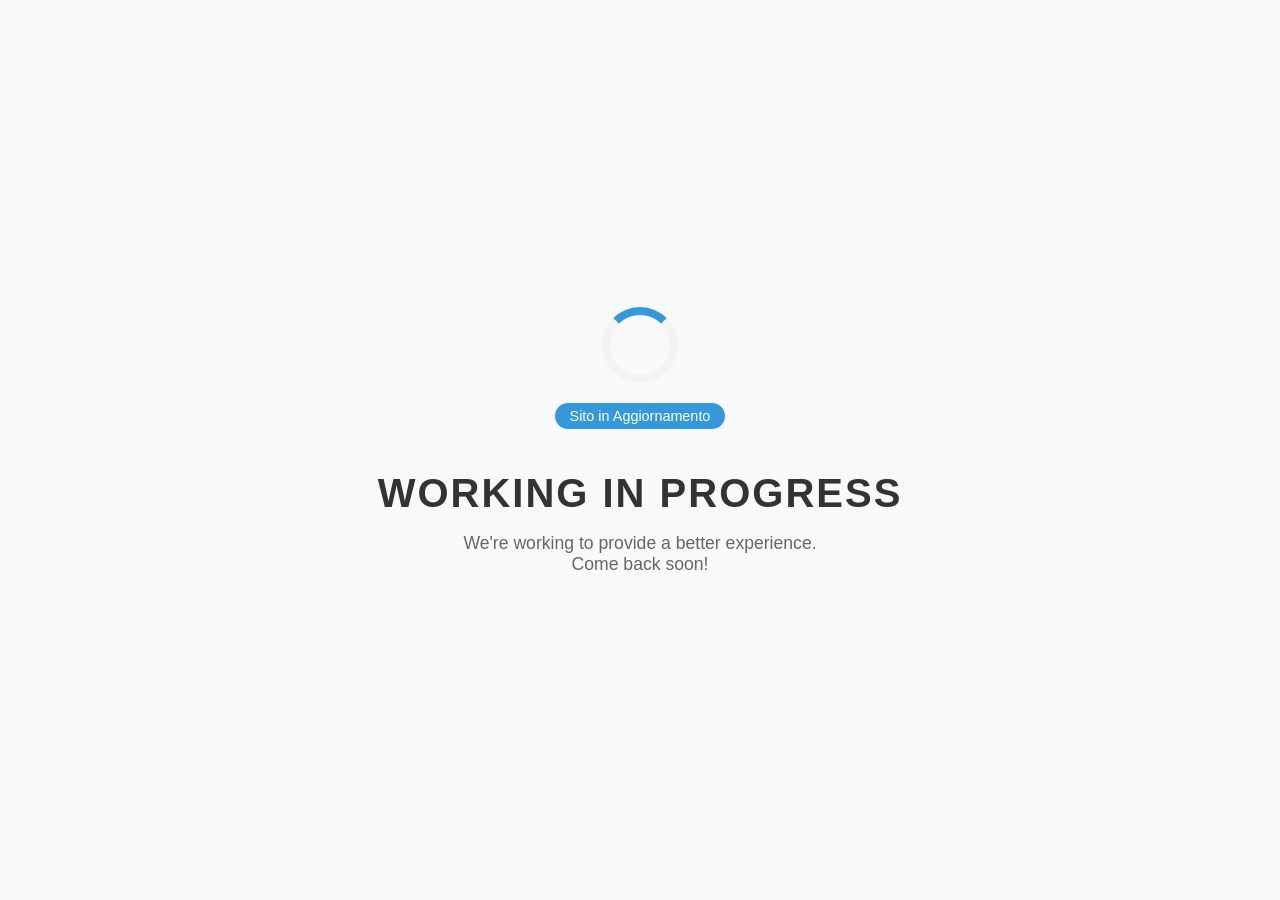
==== index.html @ 7c3aebf1 "index" ====
<!DOCTYPE html>
<html lang="en">

<head>
    <meta charset="UTF-8">
    <meta name="viewport" content="width=device-width, initial-scale=1.0">
    <title>AG CodeDev</title>
    <style>
    body {
        margin: 0;
        height: 100vh;
        display: flex;
        align-items: center;
        justify-content: center;
        background-color: #f8f9fa;
        font-family: 'Segoe UI', Tahoma, Geneva, Verdana, sans-serif;
        color: #333;
        text-align: center;
    }
    .container {
        padding: 20px;
    }
    .loader {
        border: 8px solid #f3f3f3;
        border-top: 8px solid #3498db;
        border-radius: 50%;
        width: 60px;
        height: 60px;
        animation: spin 2s linear infinite;
        margin: 0 auto 20px;
    }
    @keyframes spin {
        0% { transform: rotate(0deg); }
        100% { transform: rotate(360deg); }
    }
    h1 {
        font-size: 2.5rem;
        margin-bottom: 10px;
        text-transform: uppercase;
        letter-spacing: 2px;
    }
    p {
        font-size: 1.1rem;
        color: #666;
    }
    .badge {
        background: #3498db;
        color: white;
        padding: 5px 15px;
        border-radius: 20px;
        font-size: 0.9rem;
        display: inline-block;
        margin-bottom: 15px;
    }
</style>
</head>
<body>
<div class="container">
    <div class="loader"></div>
    <div class="badge">Sito in Aggiornamento</div>
    <h1>Working in Progress</h1>
    <p>We're working to provide a better experience.
<br>Come back soon!</p>
</div>
</body>
</html>
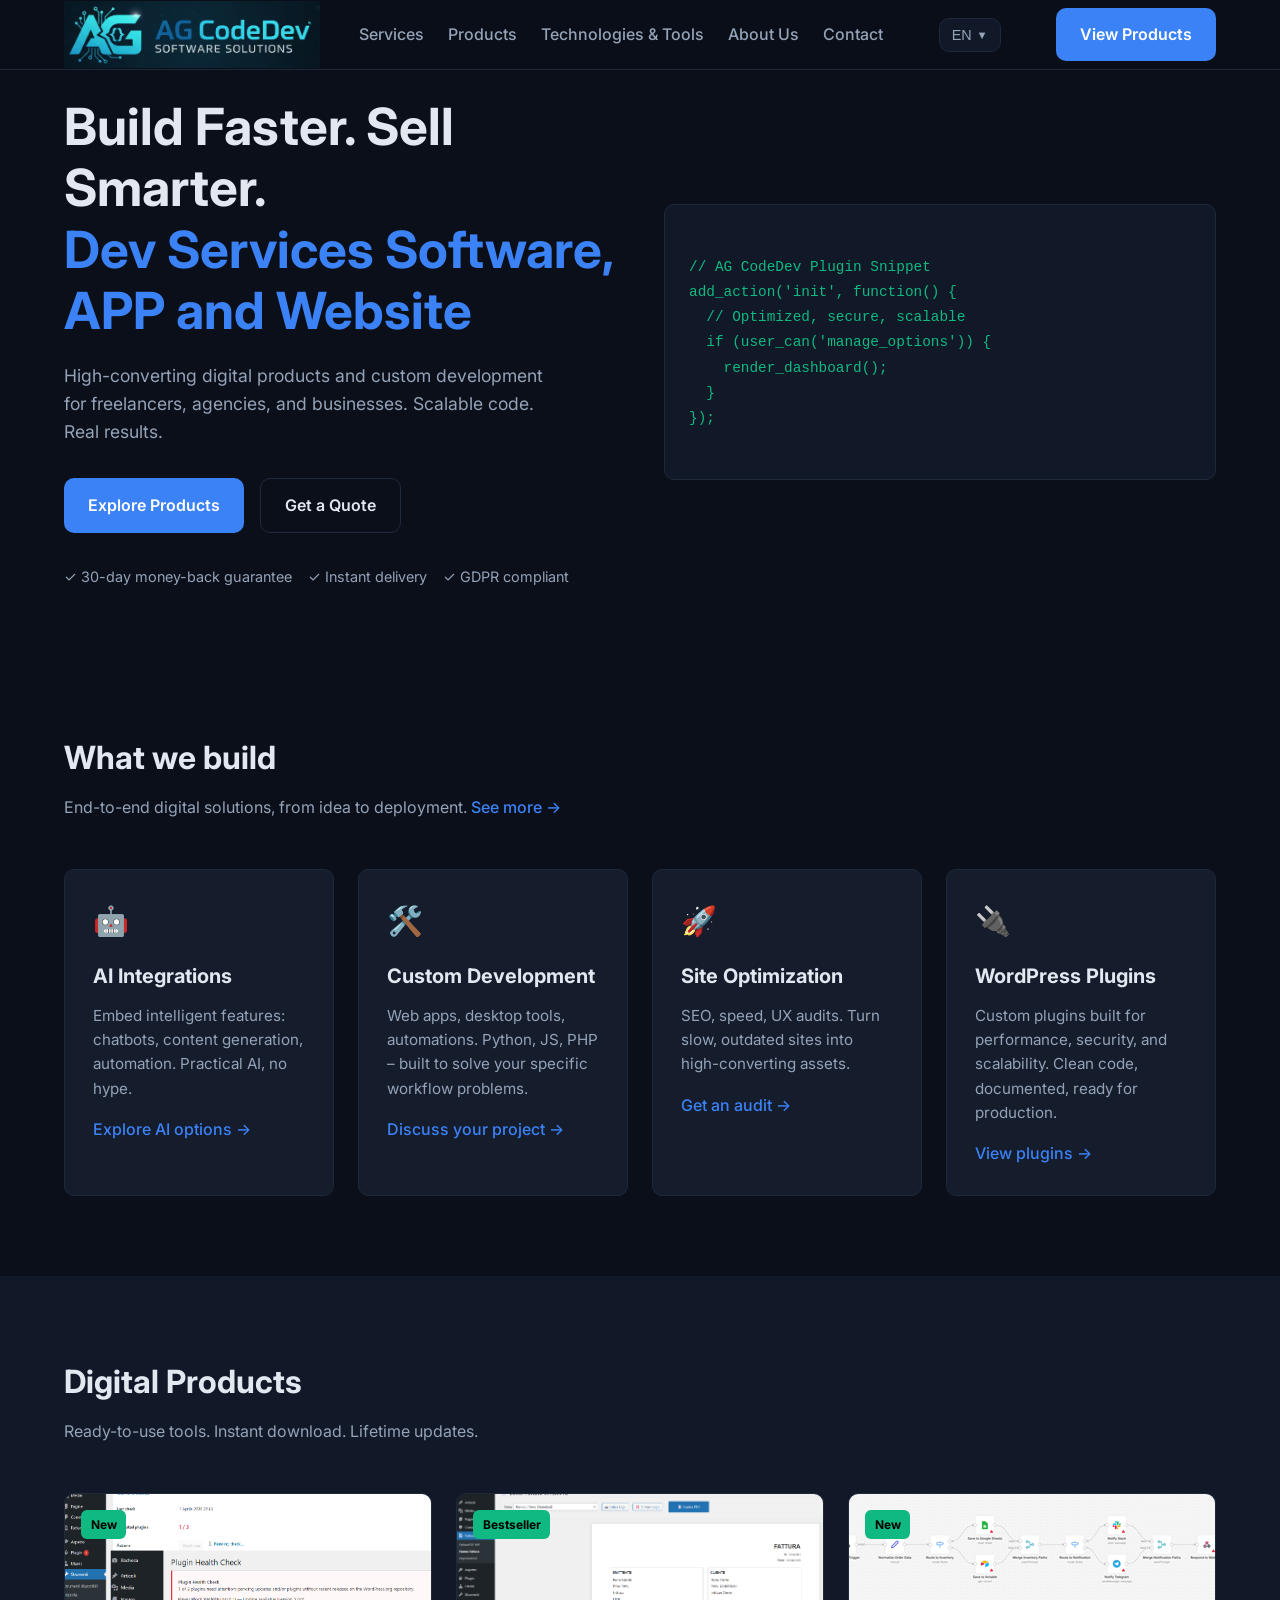
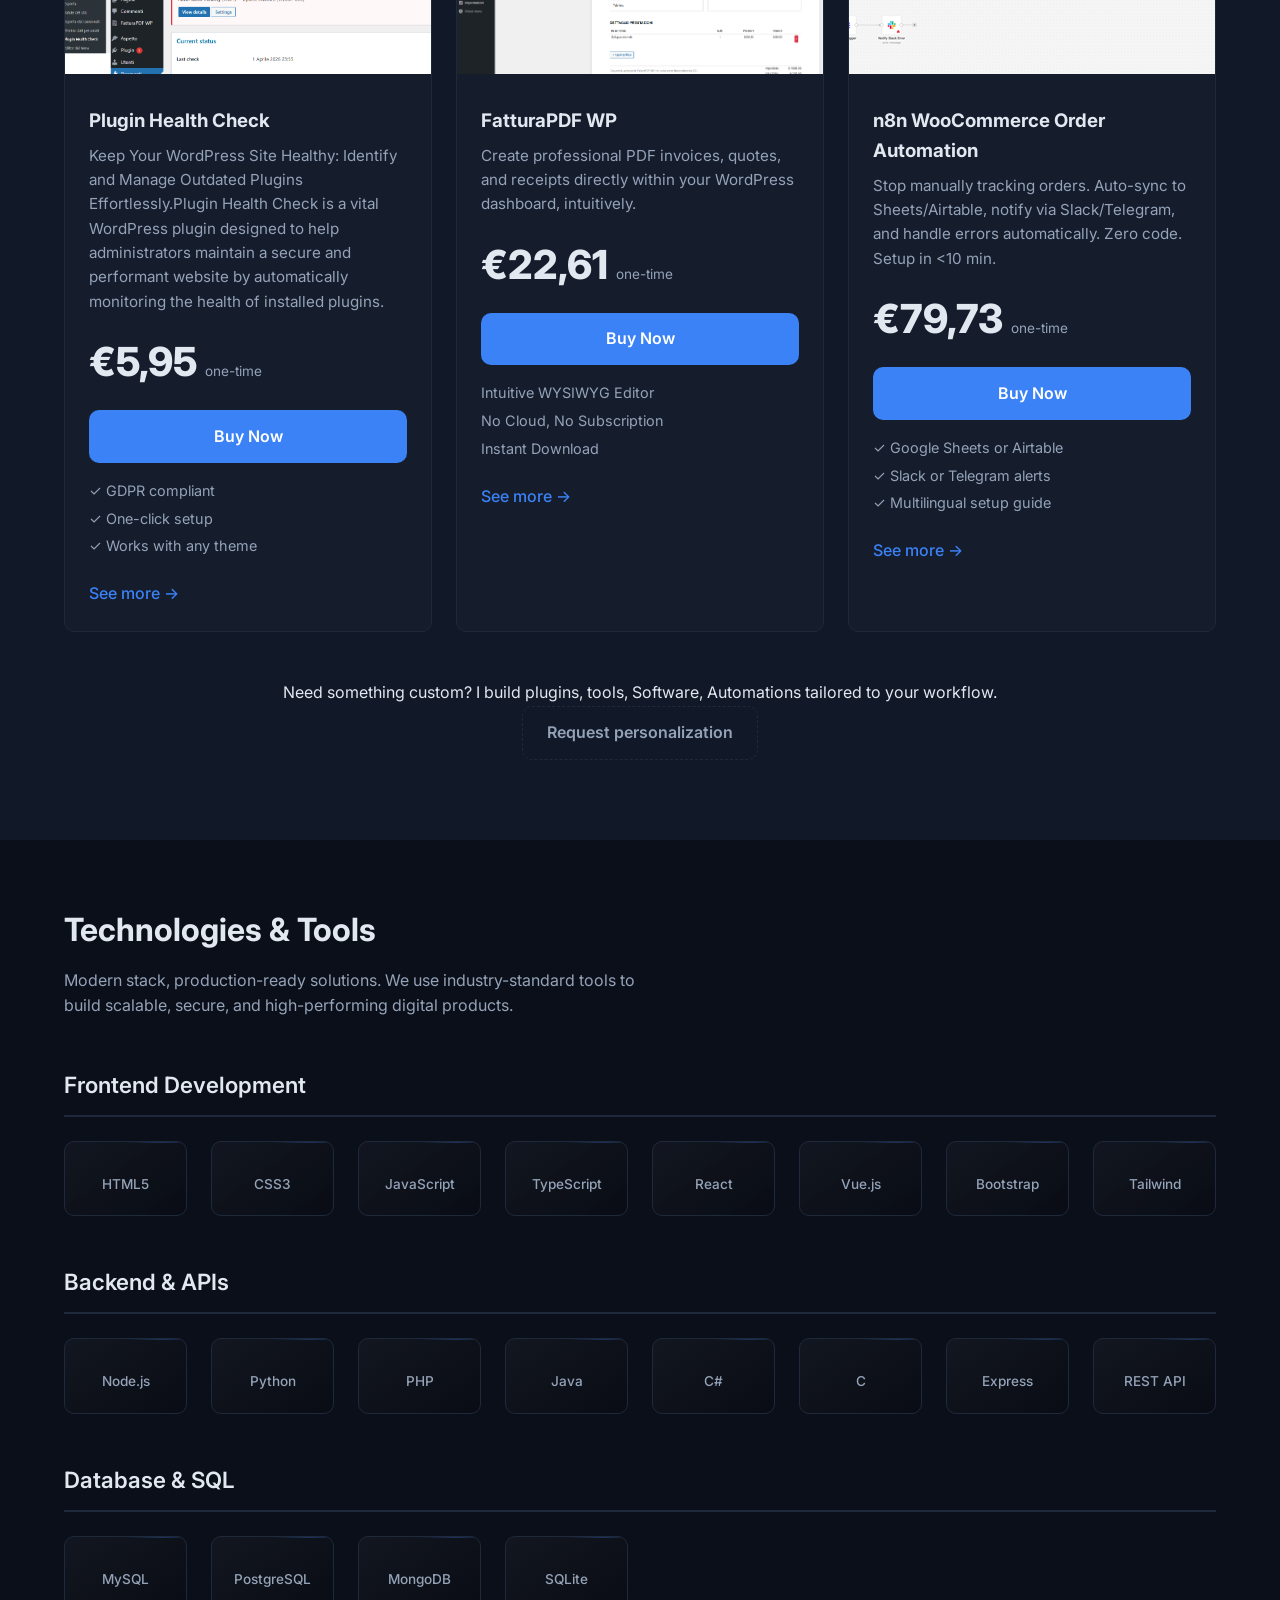
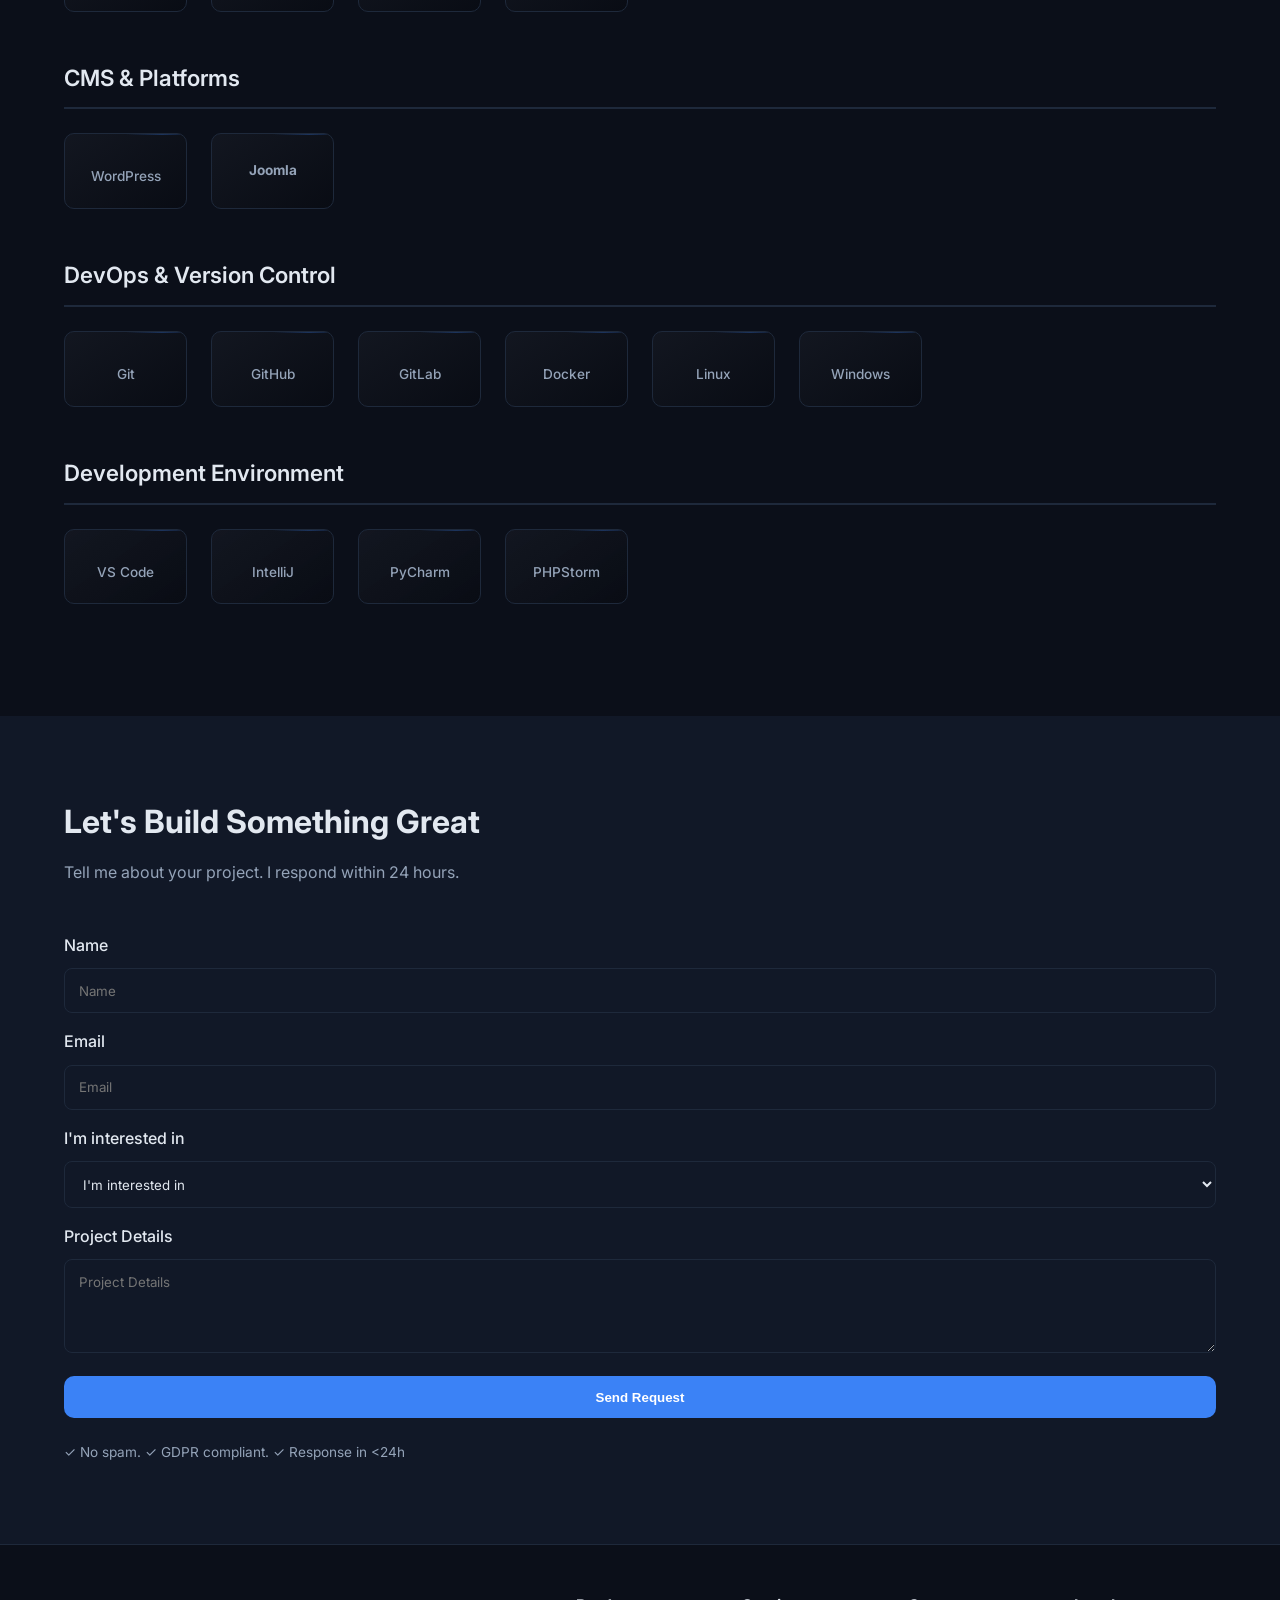
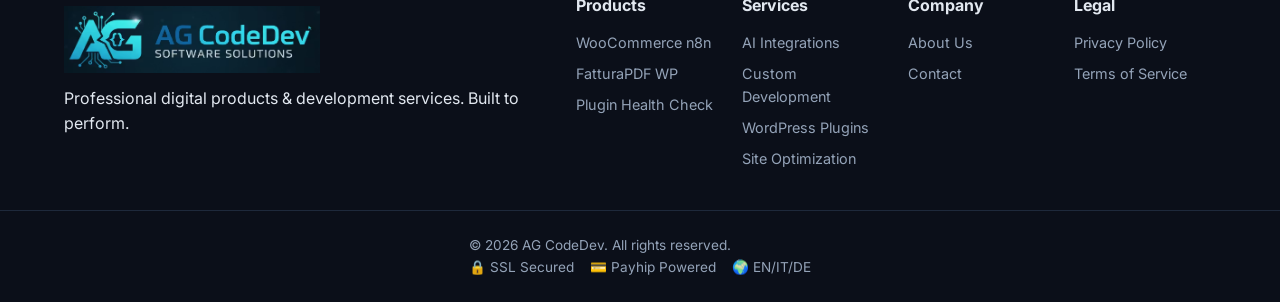
==== commit ffb352a1: "start" ====
--- a/index.html
+++ b/index.html
@@ -2,65 +2,596 @@
 <html lang="en">
 
 <head>
-    <meta charset="UTF-8">
-    <meta name="viewport" content="width=device-width, initial-scale=1.0">
-    <title>AG CodeDev</title>
-    <style>
-    body {
-        margin: 0;
-        height: 100vh;
-        display: flex;
-        align-items: center;
-        justify-content: center;
-        background-color: #f8f9fa;
-        font-family: 'Segoe UI', Tahoma, Geneva, Verdana, sans-serif;
-        color: #333;
-        text-align: center;
-    }
-    .container {
-        padding: 20px;
-    }
-    .loader {
-        border: 8px solid #f3f3f3;
-        border-top: 8px solid #3498db;
-        border-radius: 50%;
-        width: 60px;
-        height: 60px;
-        animation: spin 2s linear infinite;
-        margin: 0 auto 20px;
-    }
-    @keyframes spin {
-        0% { transform: rotate(0deg); }
-        100% { transform: rotate(360deg); }
-    }
-    h1 {
-        font-size: 2.5rem;
-        margin-bottom: 10px;
-        text-transform: uppercase;
-        letter-spacing: 2px;
-    }
-    p {
-        font-size: 1.1rem;
-        color: #666;
-    }
-    .badge {
-        background: #3498db;
-        color: white;
-        padding: 5px 15px;
-        border-radius: 20px;
-        font-size: 0.9rem;
-        display: inline-block;
-        margin-bottom: 15px;
-    }
-</style>
+  <meta charset="UTF-8" />
+  <meta name="viewport" content="width=device-width, initial-scale=1.0" />
+  <title data-i18n="site-title">AG CodeDev | Professional Development Services</title>
+  <meta name="description"
+    content="High-quality WordPress plugins, custom software development, and digital solutions. Fast, scalable, professional." />
+    <meta name="google-site-verification" content="Z3rqNMEBVQ8pdf3JmLtRRRZho6QzNc7qQEdtjCd8MRo" />
+
+  <!-- Open Graph / Social -->
+  <meta property="og:title" content="AG CodeDev | Dev Services" />
+  <meta property="og:description"
+    content="Professional digital products and development services. Built for performance, designed for conversion." />
+  <meta property="og:type" content="website" />
+  <meta property="og:url" content="https://giovyangy.github.io" />
+  <meta property="og:image" content="https://giovyangy.github.io/assets/img/og-image.png" />
+
+  <!-- Favicon -->
+  <link rel="icon" type="image/svg+xml" href="/img/favicon.ico" />
+
+  <!-- Fonts -->
+  <link rel="preconnect" href="https://fonts.googleapis.com" />
+  <link rel="preconnect" href="https://fonts.gstatic.com" crossorigin />
+  <link
+    href="https://fonts.googleapis.com/css2?family=Inter:wght@300;400;500;600;700&family=JetBrains+Mono:wght@400;500&display=swap"
+    rel="stylesheet" />
+
+  <!-- CSS -->
+  <link rel="stylesheet" href="assets/css/style.css" />
+  <link rel="stylesheet" href="https://cdn.jsdelivr.net/gh/devicons/devicon@latest/devicon.min.css">
+
+  <!-- Multi-language lib -->
+  <script src="https://cdn.jsdelivr.net/gh/askask11/multi-language@0.1.4/dist/multi-language.min.js" defer></script>
+  <script src="assets/js/i18n.js" defer></script>
+
+  <!-- Payhip Embed (loaded only on product pages) -->
+  <!-- <script src="https://payhip.com/js/embed.js" defer></script> -->
+  <script type="text/javascript" src="https://payhip.com/payhip.js"></script>
 </head>
-<body>
-<div class="container">
-    <div class="loader"></div>
-    <div class="badge">Sito in Aggiornamento</div>
-    <h1>Working in Progress</h1>
-    <p>We're working to provide a better experience.
-<br>Come back soon!</p>
-</div>
+
+<body class="theme-dark">
+
+  <header class="header">
+    <div class="container header-inner">
+
+      <a href="/" class="logo">
+        <span class="logo-icon"><img src="/img/logo_full.png " alt="AG CodeDev Logo" /></span>
+
+      </a>
+
+      <nav class="nav">
+        <div class="nav-dropdown">
+          <a href="services/index.html" class="nav-dropdown-trigger" data-i18n="nav-services"
+            data-i18n-type="html">Services <span class="dropdown-arrow">▼</span></a>
+          <div class="nav-dropdown-menu">
+            <a href="services/index.html#ai-integrations" data-i18n="nav_ai" data-i18n-type="html">AI Integrations</a>
+            <a href="services/index.html#custom-development" data-i18n="nav_custom" data-i18n-type="html">Custom
+              Development</a>
+            <a href="services/index.html#site-optimization" data-i18n="nav_opt" data-i18n-type="html">Site
+              Optimization</a>
+            <a href="services/index.html#wordpress-plugins" data-i18n="nav_wp" data-i18n-type="html">WordPress
+              Plugins</a>
+          </div>
+        </div>
+        <div class="nav-dropdown">
+          <a href="#products" class="nav-dropdown-trigger" data-i18n="nav-products" data-i18n-type="html">Products<span
+              class="dropdown-arrow">▼</span></a>
+          <div class="nav-dropdown-menu">
+            <a href="/products/plugin_health_check.html" data-i18n="phc_title" data-i18n-type="html">Plugin Health
+              Check</a>
+            <a href="/products/fatturapdf_wp.html" data-i18n="fpdf_title" data-i18n-type="html">FatturaPDF WP</a>
+            <a href="/products/e-commerce_n8n.html" data-i18n="wfec-title" data-i18n-type="html">WooCommerce Automation
+              n8n</a>
+          </div>
+        </div>
+        <a href="#tech-stack" data-i18n="nav-technologies" data-i18n-type="html">Technologies & Tools</a>
+        <a href="about_us/index.html" data-i18n="nav-about" data-i18n-type="html">About Us</a>
+        <a href="#contact" data-i18n="nav-contact" data-i18n-type="html">Contact</a>
+
+      </nav>
+
+      <!-- Language Selector Dropdown -->
+      <div class="dropdown">
+        <!-- Pulsante principale del dropdown -->
+        <button class="dropdown-btn" aria-haspopup="true" aria-expanded="false" id="lang-dropdown-btn">
+          <span id="current-lang-display">EN</span> <!-- Mostra la lingua attuale -->
+          <span class="dropdown-arrow">▼</span>
+        </button>
+        <!-- Menu nascosto del dropdown -->
+        <div class="dropdown-menu" id="lang-dropdown-menu">
+          <button class="lang-btn" data-lang="en" aria-label="English">EN</button>
+          <button class="lang-btn" data-lang="it" aria-label="Italiano">IT</button>
+          <button class="lang-btn" data-lang="de" aria-label="Deutsch">DE</button>
+        </div>
+      </div>
+
+      <a href="#products" class="btn btn-primary" data-i18n="cta-header" data-i18n-type="html">View Products</a menu
+        toggle -->
+      <button class="mobile-toggle" aria-label="Toggle menu">☰</button>
+    </div>
+  </header>
+
+  <!-- Hero Section -->
+  <section class="hero">
+    <div class="container hero-inner">
+      <div class="hero-content">
+        <h1 id="hero-title" data-i18n="hero-title" data-i18n-type="html">Build Faster. Sell Smarter.<br><span
+            class="highlight">Dev Services Software, APP and Website</span></h1>
+        <p id="hero-subtitle" data-i18n="hero-subtitle" data-i18n-type="html">High-converting digital products and
+          custom development for freelancers, agencies, and businesses. Scalable code. Real results.</p>
+
+        <div class="hero-cta">
+          <a href="#products" class="btn btn-primary" data-i18n="cta-primary" data-i18n-type="html">Explore Products</a>
+          <a href="#contact" class="btn btn-secondary" data-i18n="cta-secondary" data-i18n-type="html">Get a Quote</a>
+        </div>
+
+        <!-- Trust badges -->
+        <div class="trust-badges">
+          <span data-i18n="trust-badge1" data-i18n-type="html">✓ 30-day money-back</span>
+          <span data-i18n="trust-badge2" data-i18n-type="html">✓ Instant delivery</span>
+          <span data-i18n="trust-badge3" data-i18n-type="html">✓ GDPR compliant</span>
+        </div>
+      </div>
+
+      <div class="hero-visual">
+        <div class="code-preview">
+          <pre><code class="language-php">
+// AG CodeDev Plugin Snippet
+add_action('init', function() {
+  // Optimized, secure, scalable
+  if (user_can('manage_options')) {
+    render_dashboard();
+  }
+});
+          </code></pre>
+        </div>
+      </div>
+    </div>
+  </section>
+
+  <!-- Services Section -->
+  <section id="services" class="section services">
+    <div class="container">
+      <h2 class="section-title" data-i18n="services-title" data-i18n-type="html">What I Build</h2>
+      <p class="section-subtitle" data-i18n="services-subtitle" data-i18n-type="html">End-to-end digital solutions, from
+        idea to deployment.<a href="services/index.html" class="link-arrow" data-i18n="svc4-cta"
+          data-i18n-type="html">See more →</a></p>
+
+
+      <div class="services-grid">
+        <!-- Service Card 1 -->
+
+        <article class="service-card">
+          <div class="service-icon">🤖</div>
+          <h3 data-i18n="svc4-title" data-i18n-type="html">AI Integrations</h3>
+          <p data-i18n="svc4-desc" data-i18n-type="html">Embed intelligent features: chatbots, content generation,
+            automation. Practical AI, no hype.</p>
+          <a href="services/index.html" class="link-arrow" data-i18n="svc4-cta" data-i18n-type="html">Explore AI options
+            →</a>
+        </article>
+
+
+
+        <!-- Service Card 2 -->
+        <article class="service-card">
+          <div class="service-icon">🛠️</div>
+          <h3 data-i18n="svc2-title" data-i18n-type="html">Custom Development</h3>
+          <p data-i18n="svc2-desc" data-i18n-type="html">Web apps, desktop tools, automations. Python, JS, PHP – built
+            to solve your specific workflow problems.</p>
+          <a href="#contact" class="link-arrow" data-i18n="svc2-cta" data-i18n-type="html">Discuss your project →</a>
+        </article>
+
+        <!-- Service Card 3 -->
+        <article class="service-card">
+          <div class="service-icon">🚀</div>
+          <h3 data-i18n="svc3-title" data-i18n-type="html">Site Optimization</h3>
+          <p data-i18n="svc3-desc" data-i18n-type="html">SEO, speed, UX audits. Turn slow, outdated sites into
+            high-converting assets.</p>
+          <a href="#contact" class="link-arrow" data-i18n="svc3-cta" data-i18n-type="html">Get an audit →</a>
+        </article>
+
+        <!-- Service Card 4 -->
+        <article class="service-card">
+          <div class="service-icon">🔌</div>
+          <h3 data-i18n="svc1-title" data-i18n-type="html">WordPress Plugins</h3>
+          <p data-i18n="svc1-desc" data-i18n-type="html">Custom plugins built for performance, security, and
+            scalability. Clean code, documented, ready for production.</p>
+          <a href="#products" class="link-arrow" data-i18n="svc1-cta" data-i18n-type="html">View plugins →</a>
+        </article>
+      </div>
+    </div>
+  </section>
+
+  <!-- Products Section -->
+  <section id="products" class="section products bg-alt">
+    <div class="container">
+      <h2 class="section-title" data-i18n="products-title" data-i18n-type="html">Digital Products</h2>
+      <p class="section-subtitle" data-i18n="products-subtitle" data-i18n-type="html">Ready-to-use tools. Instant
+        download. Lifetime updates.</p>
+
+      <div class="products-grid">
+        <!-- Product Card 1 (Payhip integration placeholder) -->
+
+        <article class="product-card">
+          <div class="product-badge">New</div>
+          <img src="/img/check.png" alt="Plugin Preview" class="product-img" loading="lazy" />
+          <div class="product-content">
+            <h3 data-i18n="prod1-title" data-i18n-type="html">Plugin Health Check</h3>
+            <p data-i18n="prod1-desc" data-i18n-type="html">Keep Your WordPress Site Healthy: Identify and Manage
+              Outdated Plugins Effortlessly.
+              Plugin Health Check is a vital WordPress plugin designed to help administrators maintain a secure and
+              performant website by automatically monitoring the health of installed plugins.</p>
+            <div class="product-price">€5,95 <span class="price-note">one-time</span></div>
+            <!-- Payhip Button Placeholder -->
+            <a href="https://payhip.com/buy?s=1&cart_links%5B%5D=KtIT0&qty%5BKtIT0%5D=1"
+              class="btn btn-primary btn-block" data-theme="none" data-product="KtIT0" data-i18n="prod1-cta" target="_blank">Buy Now</a>
+            <ul class="product-features">
+              <li data-i18n="feat2" data-i18n-type="html">✓ GDPR compliant</li>
+              <li data-i18n="feat4" data-i18n-type="html">✓ One-click setup</li>
+              <li data-i18n="feat5" data-i18n-type="html">✓ Works with any theme</li>
+            </ul>
+            <a href="products/plugin_health_check.html" class="link-arrow" data-i18n="svc5-cta"
+              data-i18n-type="html">See more →</a>
+          </div>
+        </article>
+
+
+        <!-- Product Card: FatturaPDF WP -->
+        <article class="product-card">
+          <div class="product-badge">Bestseller</div>
+          <img src="/img/editor.png" alt="FatturaPDF WP Preview" class="product-img" loading="lazy" />
+          <div class="product-content">
+            <h3 data-i18n="fpdf_title" data-i18n-type="html">FatturaPDF WP</h3>
+            <p data-i18n="fpdf_lead" data-i18n-type="html">Create professional PDF invoices, quotes, and receipts
+              directly within your WordPress dashboard, intuitively.</p>
+            <div class="product-price">€22,61 <span class="price-note">one-time</span></div>
+
+            <!-- Payhip Button -->
+            <a href="https://payhip.com/buy?s=1&qty%5BdKAPj%5D=1&cart_links%5B%5D=dKAPj"
+              class="btn btn-primary btn-block" data-theme="none" data-product="YOUR_ID"
+              data-i18n="fpdf_cta_primary" target="_blank">Buy Now</a>
+
+            <ul class="product-features">
+              <li data-i18n="fpdf_feat1_title" data-i18n-type="html">✓ WYSIWYG Editor</li>
+              <li data-i18n="fpdf_feat5_title" data-i18n-type="html">✓ No subscription</li>
+              <li data-i18n="fpdf_feat6_title" data-i18n-type="html">✓ Instant download</li>
+            </ul>
+
+            <!-- Link to product detail page -->
+            <a href="products/fatturapdf_wp.html" class="link-arrow" data-i18n="fpdf_see_more" data-i18n-type="html">See
+              more →</a>
+          </div>
+        </article>
+
+        <!-- Product Card: n8n WooCommerce Order Automation -->
+        <article class="product-card">
+          <div class="product-badge">New</div>
+          <img src="/img/workflow_home.png" alt="n8n Workflow Preview" class="product-img" loading="lazy" />
+          <div class="product-content">
+            <h3 data-i18n="wfec_title" data-i18n-type="html">n8n WooCommerce Order Automation</h3>
+            <p data-i18n="wfec_desc" data-i18n-type="html">Stop manually tracking orders. Auto-sync to Sheets/Airtable,
+              notify via Slack/Telegram, and handle errors automatically. Zero code. Setup in &lt;10 min.</p>
+            <div class="product-price">€79,73 <span class="price-note">one-time</span></div>
+
+            <!-- Payhip Button Placeholder -->
+            <a href="https://payhip.com/buy?s=1&cart_links%5B%5D=LhY0M&qty%5BLhY0M%5D=1"
+              class="btn btn-primary btn-block" data-theme="none" data-product="dKAPj" data-i18n="wfec_cta" target="_blank">Buy Now</a>
+
+            <ul class="product-features">
+              <li data-i18n="wfec_feat1" data-i18n-type="html">✓ Google Sheets or Airtable</li>
+              <li data-i18n="wfec_feat2" data-i18n-type="html">✓ Slack or Telegram alerts</li>
+              <li data-i18n="wfec_feat3" data-i18n-type="html">✓ Multilingual setup guide</li>
+            </ul>
+
+            <!-- Link to product detail page -->
+            <a href="products/e-commerce_n8n.html" class="link-arrow" data-i18n="wfec_see_more"
+              data-i18n-type="html">See more →</a>
+          </div>
+        </article>
+
+
+      </div>
+
+      <div class="products-cta">
+        <p data-i18n="products-cta-text" data-i18n-type="html">Need something custom? I build plugins, tools, Software,
+          Automations tailored to your
+          workflow.</p>
+        <a href="#contact" class="btn btn-outline" data-i18n="products-cta-btn" data-i18n-type="html">Request a Custom
+          Plugin</a>
+      </div>
+    </div>
+  </section>
+
+
+  <!-- Tech Stack / Technologies -->
+  <section id="tech-stack" class="section tech-stack-section">
+    <div class="container">
+      <h2 class="section-title" data-i18n="tech_title" data-i18n-type="html">Technologies & Tools</h2>
+      <p class="section-subtitle" data-i18n="tech_subtitle" data-i18n-type="html">Modern stack, production-ready
+        solutions. We use industry-standard tools to build scalable, secure, and high-performing digital products.</p>
+
+      <!-- Frontend -->
+      <div class="tech-category">
+        <h3 class="tech-category-title" data-i18n="tech_frontend" data-i18n-type="html">Frontend Development</h3>
+        <div class="tech-grid">
+          <div class="tech-item" title="HTML5">
+            <i class="devicon-html5-plain colored"></i>
+            <span>HTML5</span>
+          </div>
+          <div class="tech-item" title="CSS3">
+            <i class="devicon-css3-plain colored"></i>
+            <span>CSS3</span>
+          </div>
+          <div class="tech-item" title="JavaScript">
+            <i class="devicon-javascript-plain colored"></i>
+            <span>JavaScript</span>
+          </div>
+          <div class="tech-item" title="TypeScript">
+            <i class="devicon-typescript-plain colored"></i>
+            <span>TypeScript</span>
+          </div>
+          <div class="tech-item" title="React">
+            <i class="devicon-react-original colored"></i>
+            <span>React</span>
+          </div>
+          <div class="tech-item" title="Vue.js">
+            <i class="devicon-vuejs-plain colored"></i>
+            <span>Vue.js</span>
+          </div>
+          <div class="tech-item" title="Bootstrap">
+            <i class="devicon-bootstrap-plain colored"></i>
+            <span>Bootstrap</span>
+          </div>
+          <div class="tech-item" title="Tailwind CSS">
+            <i class="devicon-tailwindcss-plain colored"></i>
+            <span>Tailwind</span>
+          </div>
+        </div>
+      </div>
+
+      <!-- Backend -->
+      <div class="tech-category">
+        <h3 class="tech-category-title" data-i18n="tech_backend" data-i18n-type="html">Backend & APIs</h3>
+        <div class="tech-grid">
+          <div class="tech-item" title="Node.js">
+            <i class="devicon-nodejs-plain colored"></i>
+            <span>Node.js</span>
+          </div>
+          <div class="tech-item" title="Python">
+            <i class="devicon-python-plain colored"></i>
+            <span>Python</span>
+          </div>
+          <div class="tech-item" title="PHP">
+            <i class="devicon-php-plain colored"></i>
+            <span>PHP</span>
+          </div>
+          <div class="tech-item" title="Java">
+            <i class="devicon-java-plain colored"></i>
+            <span>Java</span>
+          </div>
+          <div class="tech-item" title="C#">
+            <i class="devicon-csharp-plain colored"></i>
+            <span>C#</span>
+          </div>
+          <div class="tech-item" title="C">
+            <i class="devicon-c-plain colored"></i>
+            <span>C</span>
+          </div>
+          <div class="tech-item" title="Express">
+            <i class="devicon-express-original-wordmark"></i>
+            <span>Express</span>
+          </div>
+          <div class="tech-item" title="REST API">
+            <i class="devicon-postman-plain colored"></i>
+            <span>REST API</span>
+          </div>
+        </div>
+      </div>
+
+      <!-- Database -->
+      <div class="tech-category">
+        <h3 class="tech-category-title" data-i18n="tech_database" data-i18n-type="html">Database & SQL</h3>
+        <div class="tech-grid">
+          <div class="tech-item" title="MySQL">
+            <i class="devicon-mysql-plain"></i>
+            <span>MySQL</span>
+          </div>
+          <div class="tech-item" title="PostgreSQL">
+            <i class="devicon-postgresql-plain colored"></i>
+            <span>PostgreSQL</span>
+          </div>
+          <div class="tech-item" title="MongoDB">
+            <i class="devicon-mongodb-plain colored"></i>
+            <span>MongoDB</span>
+          </div>
+          <div class="tech-item" title="SQLite">
+            <i class="devicon-sqlite-plain colored"></i>
+            <span>SQLite</span>
+          </div>
+        </div>
+      </div>
+
+      <!-- CMS -->
+      <div class="tech-category">
+        <h3 class="tech-category-title" data-i18n="tech_cms" data-i18n-type="html">CMS & Platforms</h3>
+        <div class="tech-grid">
+          <div class="tech-item" title="WordPress">
+            <i class="devicon-wordpress-plain colored"></i>
+            <span>WordPress</span>
+          </div>
+          <div class="tech-item" title="Joomla">
+            <img src="https://cdn.simpleicons.org/joomla/005094" alt="Joomla" width="48" height="48" loading="lazy"
+              onerror="this.style.display='none'; this.nextElementSibling.style.display='block';">
+            <span style=" font-weight:700; color:var(--text-muted);">Joomla</span>
+          </div>
+        </div>
+      </div>
+
+      <!-- DevOps & Tools -->
+      <div class="tech-category">
+        <h3 class="tech-category-title" data-i18n="tech_devops" data-i18n-type="html">DevOps & Version Control</h3>
+        <div class="tech-grid">
+          <div class="tech-item" title="Git">
+            <i class="devicon-git-plain colored"></i>
+            <span>Git</span>
+          </div>
+          <div class="tech-item" title="GitHub">
+            <i class="devicon-github-original"></i>
+            <span>GitHub</span>
+          </div>
+          <div class="tech-item" title="GitLab">
+            <i class="devicon-gitlab-plain colored"></i>
+            <span>GitLab</span>
+          </div>
+          <div class="tech-item" title="Docker">
+            <i class="devicon-docker-plain colored"></i>
+            <span>Docker</span>
+          </div>
+          <div class="tech-item" title="Linux">
+            <i class="devicon-linux-plain"></i>
+            <span>Linux</span>
+          </div>
+          <div class="tech-item" title="Windows Server">
+            <i class="devicon-windows8-original colored"></i>
+            <span>Windows</span>
+          </div>
+        </div>
+      </div>
+
+      <!-- IDEs -->
+      <div class="tech-category">
+        <h3 class="tech-category-title" data-i18n="tech_ide" data-i18n-type="html">Development Environment</h3>
+        <div class="tech-grid">
+          <div class="tech-item" title="VS Code">
+            <i class="devicon-vscode-plain colored"></i>
+            <span>VS Code</span>
+          </div>
+          <div class="tech-item" title="IntelliJ IDEA">
+            <i class="devicon-intellij-plain colored"></i>
+            <span>IntelliJ</span>
+          </div>
+          <div class="tech-item" title="PyCharm">
+            <i class="devicon-pycharm-plain colored"></i>
+            <span>PyCharm</span>
+          </div>
+          <div class="tech-item" title="PHPStorm">
+            <i class="devicon-phpstorm-plain colored"></i>
+            <span>PHPStorm</span>
+          </div>
+        </div>
+      </div>
+    </div>
+  </section>
+
+  <!-- Contact Section -->
+  <section id="contact" class="section contact bg-alt">
+    <div class="container">
+      <h2 class="section-title" data-i18n="contact-title" data-i18n-type="html">Let's Build Something Great</h2>
+      <p class="section-subtitle" data-i18n="contact-subtitle" data-i18n-type="html">Tell me about your project. I
+        respond within 24 hours.</p>
+
+      <div class="contact-wrapper">
+        <!-- Contact Form (Formspree integration) -->
+        <form class="contact-form" action="https://formspree.io/f/xbdqljwn" method="POST">
+          <div class="form-group">
+            <label for="name" data-i18n="lbl-name">Name</label>
+            <input type="text" id="name" name="name" required placeholder="Your name" data-i18n="lbl-name"
+              data-i18n-type="placeholder" />
+          </div>
+
+          <div class="form-group">
+            <label for="email" data-i18n="lbl-email">Email</label>
+            <input type="email" id="email" name="email" required placeholder="you@company.com" data-i18n="lbl-email"
+              data-i18n-type="placeholder" />
+          </div>
+
+          <div class="form-group">
+            <label for="service" data-i18n="lbl-service">I'm interested in</label>
+            <select id="service" name="service" required>
+              <option value="" disabled selected data-i18n="lbl-service" data-i18n-type="html">Select a service</option>
+              <option value="plugin" data-i18n="opt-plugin" data-i18n-type="html">Custom WordPress Plugin</option>
+              <option value="website" data-i18n="opt-website" data-i18n-type="html">Website / E-commerce</option>
+              <option value="optimization" data-i18n="opt-optimization" data-i18n-type="html">SEO / Speed Optimization
+              </option>
+              <option value="automation" data-i18n="opt-automation" data-i18n-type="html">Automation / AI Integration
+              </option>
+              <option value="other" data-i18n="opt-other" data-i18n-type="html">Other / Consultation</option>
+            </select>
+          </div>
+
+          <div class="form-group">
+            <label for="message" data-i18n="lbl-message" data-i18n-type="html">Project Details</label>
+            <textarea id="message" name="message" rows="4" required placeholder="Briefly describe your needs..."
+              data-i18n="lbl-message" data-i18n-type="placeholder"></textarea>
+          </div>
+
+          <!-- Honeypot spam protection -->
+          <input type="text" name="_gotcha" style="display:none" />
+
+          <button type="submit" class="btn btn-primary btn-block" data-i18n="form-submit" data-i18n-type="html">Send
+            Request</button>
+
+          <p class="form-note" data-i18n="form-note" data-i18n-type="html">✓ No spam. ✓ GDPR compliant. ✓ Response in
+            &lt;24h</p>
+
+        </form>
+
+
+      </div>
+    </div>
+  </section>
+
+  <!-- Footer -->
+  <footer class="footer">
+    <div class="container footer-inner">
+      <div class="footer-brand">
+        <a href="/" class="logo">
+          <span class="logo-icon"><img src="/img/logo_full.png " alt="AG CodeDev Logo" /></span>
+        </a>
+        <p data-i18n="footer-tagline" data-i18n-type="html">Professional digital products & development services. Built
+          to perform.</p>
+      </div>
+      <div class="footer-links">
+        <div class="footer-col">
+          <h4 data-i18n="ft-products" data-i18n-type="html">Products</h4>
+          <a href="products/e-commerce_n8n.html" data-i18n="ft-products-link3" data-i18n-type="html">WooCommerce n8n</a>
+          <a href="products/fatturapdf_wp.html" data-i18n="ft-products-link2" data-i18n-type="html">FatturaPDF WP</a>
+          <a href="products/plugin_health_check.html" data-i18n="ft-products-link1" data-i18n-type="html">Plugin Health Check</a>
+        </div>
+        <div class="footer-col">
+          <h4 data-i18n="ft-services" data-i18n-type="html">Services</h4>
+          <a href="services/index.html#ai-integrations" data-i18n="title_ai_integration" data-i18n-type="html">AI Integrations</a>
+          <a href="services/index.html#custom-development" data-i18n="title_custom_dev" data-i18n-type="html">Custom Development</a>
+          <a href="services/index.html#wordpress-plugins" data-i18n="title_wp_plugin" data-i18n-type="html">WordPress Plugins</a>
+          <a href="services/index.html#site-optimization" data-i18n="title_site_opt" data-i18n-type="html">SEO Audit</a>
+        </div>
+        <div class="footer-col">
+          <h4 data-i18n="ft-company" data-i18n-type="html">Company</h4>
+          <a href="about_us/index.html" data-i18n="ft-company-link1" data-i18n-type="html">About Us</a>
+          <a href="#contact" data-i18n="ft-contact" data-i18n-type="html">Contact</a>
+        </div>
+        <div class="footer-col">
+          <h4 data-i18n="ft-legal" data-i18n-type="html">Legal</h4>
+          <a href="about_us/privacy.html" data-i18n="ft-privacy" data-i18n-type="html">Privacy Policy</a>
+          <a href="about_us/terms.html" data-i18n="ft-terms" data-i18n-type="html">Terms of Service</a>
+          <!--  <a href="about_us/refund.html" data-i18n="ft-refund" data-i18n-type="html">Refund Policy</a>-->
+        </div>
+      </div>
+    </div>
+
+    <div class="footer-bottom">
+      <div class="container">
+        <p>&copy; <span id="year"></span> AG CodeDev. All rights reserved.</p>
+        <div class="footer-badges">
+          <span data-i18n="badge-ssl" data-i18n-type="html">🔒 SSL Secured</span>
+          <span data-i18n="badge-payhip" data-i18n-type="html">💳 Payhip Powered</span>
+          <span data-i18n="badge-languages" data-i18n-type="html">🌍 EN/IT/DE</span>
+        </div>
+      </div>
+    </div>
+  </footer>
+
+  <!-- Script per anno dinamico e eventuali funzioni specifiche del blog (separate da main.js se non servono ovunque) -->
+  <script>
+    // Script per anno dinamico (puoi anche spostarlo in un file separato se lo usi in molte pagine)
+    document.addEventListener('DOMContentLoaded', () => {
+      const yearSpan = document.getElementById('year');
+      if (yearSpan) yearSpan.textContent = new Date().getFullYear();
+    });
+  </script>
+  <!-- Importante: Carica i18n.js prima di main.js se main.js dipende da elementi tradotti -->
+  <script src="../assets/js/main.js"></script>
 </body>
+
 </html>
--- a/assets/css/style.css
+++ b/assets/css/style.css
@@ -0,0 +1,1913 @@
+/* =========================================
+   AG CodeDev | Professional Conversion UI
+   Dark theme | Responsive | Accessible
+   ========================================= */
+
+/* =========================================
+   00. Variables & Reset
+   ========================================= */
+:root {
+  /* Colors */
+  --bg: #0b0f19;
+  --bg-alt: #111827;
+  --bg-card: #151c2c;
+  --text: #e2e8f0;
+  --text-muted: #94a3b8;
+  --primary: #3b82f6;
+  --primary-hover: #2563eb;
+  --accent: #10b981;
+  --border: #1e293b;
+  --focus-ring: rgba(59, 130, 246, 0.5);
+
+  /* Typography */
+  --font-sans: 'Inter', system-ui, -apple-system, sans-serif;
+  --font-mono: 'JetBrains Mono', monospace;
+
+  /* Spacing & Layout */
+  --header-height: 70px;
+  --container: 1200px;
+  --radius: 10px;
+  --shadow: 0 4px 20px rgba(0, 0, 0, 0.4);
+  --transition: 0.2s ease;
+}
+
+*,
+*::before,
+*::after {
+  box-sizing: border-box;
+  margin: 0;
+  padding: 0;
+}
+
+html {
+  scroll-behavior: smooth;
+}
+
+body {
+  font-family: var(--font-sans);
+  background: var(--bg);
+  color: var(--text);
+  line-height: 1.6;
+  -webkit-font-smoothing: antialiased;
+}
+
+img {
+  max-width: 100%;
+  height: auto;
+  display: block;
+}
+
+a {
+  text-decoration: none;
+  color: inherit;
+  transition: color var(--transition);
+}
+
+ul {
+  list-style: none;
+}
+
+/* =========================================
+   01. Utilities & Components
+   ========================================= */
+.container {
+  max-width: var(--container);
+  margin: 0 auto;
+  padding: 0 1.5rem;
+}
+
+.section {
+  padding: 5rem 0;
+}
+
+.bg-alt {
+  background: var(--bg-alt);
+}
+
+.highlight {
+  color: var(--primary);
+}
+
+.btn {
+  display: inline-flex;
+  align-items: center;
+  justify-content: center;
+  padding: 0.85rem 1.5rem;
+  border-radius: var(--radius);
+  font-weight: 600;
+  cursor: pointer;
+  border: none;
+  transition: transform var(--transition), box-shadow var(--transition), background var(--transition);
+}
+
+.btn:hover {
+  transform: translateY(-2px);
+  box-shadow: var(--shadow);
+}
+
+.btn-primary {
+  background: var(--primary);
+  color: #fff;
+}
+
+.btn-primary:hover {
+  background: var(--primary-hover);
+}
+
+.btn-secondary {
+  background: transparent;
+  border: 1px solid var(--border);
+  color: var(--text);
+}
+
+.btn-secondary:hover {
+  border-color: var(--primary);
+  color: var(--primary);
+}
+
+.btn-outline {
+  background: transparent;
+  border: 1px dashed var(--border);
+  color: var(--text-muted);
+}
+
+.btn-outline:hover {
+  border-color: var(--primary);
+  color: var(--primary);
+}
+
+.btn-block {
+  width: 100%;
+}
+
+.btn-lg {
+  padding: 1rem 2.5rem;
+  font-size: 1.1rem;
+  letter-spacing: 0.3px;
+}
+
+.btn-xl {
+  padding: 1.2rem 3rem;
+  font-size: 1.15rem;
+}
+
+.link-arrow {
+  color: var(--primary);
+  font-weight: 500;
+}
+
+.link-arrow:hover {
+  text-decoration: underline;
+}
+
+/* =========================================
+   02. Header & Navigation
+   ========================================= */
+.header {
+  position: fixed;
+  top: 0;
+  left: 0;
+  right: 0;
+  height: var(--header-height);
+  z-index: 1000;
+  background: rgba(11, 15, 25, 0.95);
+  backdrop-filter: blur(10px);
+  border-bottom: 1px solid var(--border);
+}
+
+.header-inner {
+  display: flex;
+  align-items: center;
+  justify-content: space-between;
+  height: 100%;
+}
+
+.logo {
+  display: flex;
+  align-items: center;
+  gap: 0.5rem;
+  font-weight: 700;
+  font-size: 1.25rem;
+  color: var(--text);
+  height: 50%;
+}
+
+.logo-icon {
+  font-size: 1.4rem;
+  width: 16rem; /* Nota: valore molto alto, valuta se ridurlo */
+}
+
+.nav {
+  display: flex;
+  gap: 1.5rem;
+}
+
+.nav a {
+  font-weight: 500;
+  color: var(--text-muted);
+}
+
+.nav a:hover {
+  color: var(--primary);
+}
+
+.mobile-toggle {
+  display: none;
+  background: none;
+  border: none;
+  color: var(--text);
+  font-size: 1.5rem;
+  cursor: pointer;
+}
+
+/* =========================================
+   03. Language & Nav Dropdowns
+   ========================================= */
+/* Language Selector Dropdown */
+.dropdown {
+  position: relative;
+  display: inline-block;
+  margin: 0 1rem;
+}
+
+.dropdown-btn {
+  background: var(--bg-alt);
+  border: 1px solid var(--border);
+  color: var(--text-muted);
+  padding: 0.5rem 0.75rem;
+  border-radius: var(--radius);
+  font-size: 0.9rem;
+  cursor: pointer;
+  display: flex;
+  align-items: center;
+  gap: 0.3rem;
+  transition: all var(--transition);
+  white-space: nowrap;
+}
+
+.dropdown-btn:hover,
+.dropdown-btn:focus {
+  border-color: var(--primary);
+  color: var(--text);
+  outline: none;
+  box-shadow: 0 0 0 2px var(--focus-ring);
+}
+
+.dropdown-arrow {
+  font-size: 0.7rem;
+  transition: transform var(--transition);
+}
+
+.dropdown-btn[aria-expanded="true"] .dropdown-arrow {
+  transform: rotate(180deg);
+}
+
+.dropdown-menu {
+  position: absolute;
+  top: 100%;
+  right: 0;
+  background: var(--bg-alt);
+  border: 1px solid var(--border);
+  border-radius: var(--radius);
+  padding: 0.25rem;
+  display: none;
+  min-width: 80px;
+  z-index: 1001;
+  box-shadow: var(--shadow);
+}
+
+.dropdown-menu.show {
+  display: flex;
+  flex-direction: column;
+  gap: 0.25rem;
+}
+
+.lang-btn.dropdown-option {
+  background: transparent;
+  border: none;
+  color: var(--text-muted);
+  padding: 0.5rem 0.75rem;
+  border-radius: 4px;
+  cursor: pointer;
+  text-align: left;
+  width: 100%;
+  font-size: 0.85rem;
+  transition: background var(--transition), color var(--transition);
+}
+
+.lang-btn.dropdown-option:hover,
+.lang-btn.dropdown-option:focus {
+  background: var(--primary);
+  color: #fff;
+  outline: none;
+}
+
+.lang-btn.dropdown-option.active {
+  background: var(--primary);
+  color: #000;
+  font-weight: 500;
+}
+
+/* Nav Dropdown (Services Menu) */
+.nav-dropdown {
+  position: relative;
+}
+
+.nav-dropdown-trigger {
+  display: flex;
+  align-items: center;
+  gap: 1.5rem;
+  font-weight: 500;
+  color: var(--text-muted);
+  cursor: pointer;
+  transition: color var(--transition);
+}
+
+.nav-dropdown-trigger:hover {
+  color: var(--text);
+}
+
+.nav-dropdown-trigger .dropdown-arrow {
+  font-size: 0.6rem;
+  transition: transform 0.2s ease;
+}
+
+.nav-dropdown-menu {
+  position: absolute;
+  top: 100%;
+  left: 0;
+  background: var(--bg-card);
+  border: 1px solid var(--border);
+  border-radius: var(--radius);
+  padding: 0.4rem;
+  min-width: 210px;
+  box-shadow: var(--shadow);
+  opacity: 0;
+  visibility: hidden;
+  transform: translateY(8px);
+  transition: all 0.25s ease;
+  z-index: 100;
+}
+
+.nav-dropdown:hover .nav-dropdown-menu,
+.nav-dropdown.active .nav-dropdown-menu {
+  opacity: 1;
+  visibility: visible;
+  transform: translateY(0);
+}
+
+.nav-dropdown:hover .dropdown-arrow {
+  transform: rotate(180deg);
+}
+
+.nav-dropdown-menu a {
+  display: block;
+  padding: 0.6rem 0.8rem;
+  color: var(--text-muted);
+  text-decoration: none;
+  border-radius: 6px;
+  font-size: 0.9rem;
+  transition: background var(--transition), color var(--transition);
+}
+
+.nav-dropdown-menu a:hover {
+  background: var(--bg-alt);
+  color: var(--text);
+}
+
+/* =========================================
+   04. Hero & Global Sections
+   ========================================= */
+.hero {
+  padding: 6rem 0 4rem;
+}
+
+.hero-inner {
+  display: grid;
+  grid-template-columns: 1fr 1fr;
+  gap: 3rem;
+  align-items: center;
+}
+
+#hero-title {
+  font-size: clamp(2rem, 5vw, 3.2rem);
+  line-height: 1.2;
+  margin-bottom: 1.25rem;
+}
+
+#hero-subtitle {
+  color: var(--text-muted);
+  font-size: 1.1rem;
+  margin-bottom: 2rem;
+  max-width: 500px;
+}
+
+.hero-cta {
+  display: flex;
+  gap: 1rem;
+  flex-wrap: wrap;
+}
+
+.trust-badges {
+  margin-top: 2rem;
+  display: flex;
+  flex-wrap: wrap;
+  gap: 1rem;
+  color: var(--text-muted);
+  font-size: 0.9rem;
+}
+
+.trust-badges span {
+  display: flex;
+  align-items: center;
+  gap: 0.3rem;
+}
+
+.code-preview {
+  background: var(--bg-alt);
+  border: 1px solid var(--border);
+  border-radius: var(--radius);
+  padding: 1.5rem;
+  overflow-x: auto;
+}
+
+.code-preview pre {
+  margin: 0;
+  font-family: var(--font-mono);
+  font-size: 0.9rem;
+  color: var(--accent);
+}
+
+.section-title {
+  font-size: 2rem;
+  margin-bottom: 0.75rem;
+}
+
+.section-subtitle {
+  color: var(--text-muted);
+  margin-bottom: 3rem;
+  max-width: 600px;
+}
+
+/* =========================================
+   05. Services & Service Pages
+   ========================================= */
+.services-grid {
+  display: grid;
+  grid-template-columns: repeat(auto-fit, minmax(260px, 1fr));
+  gap: 1.5rem;
+}
+
+.service-card {
+  background: var(--bg-card);
+  border: 1px solid var(--border);
+  border-radius: var(--radius);
+  padding: 1.75rem;
+  transition: transform var(--transition), border-color var(--transition);
+}
+
+.service-card:hover {
+  transform: translateY(-4px);
+  border-color: var(--primary);
+}
+
+.service-icon {
+  font-size: 1.8rem;
+  margin-bottom: 1rem;
+}
+
+.service-card h3 {
+  font-size: 1.25rem;
+  margin-bottom: 0.75rem;
+}
+
+.service-card p {
+  color: var(--text-muted);
+  margin-bottom: 1rem;
+  font-size: 0.95rem;
+}
+
+/* Service Detail Pages */
+.service-section {
+  padding: 4rem 0;
+  border-bottom: 1px solid var(--border);
+}
+
+.service-title {
+  font-size: clamp(2rem, 5vw, 2.8rem);
+  line-height: 1.15;
+  margin-bottom: 2rem;
+  background: linear-gradient(90deg, var(--text) 0%, var(--primary) 100%);
+  -webkit-background-clip: text;
+  background-clip: text;
+  color: transparent;
+  position: relative;
+  display: inline-block;
+}
+
+.service-title::after {
+  content: '';
+  display: block;
+  width: 60px;
+  height: 4px;
+  background: var(--primary);
+  margin-top: 0.5rem;
+  border-radius: 2px;
+}
+
+.service-intro {
+  display: grid;
+  grid-template-columns: repeat(auto-fit, minmax(280px, 1fr));
+  gap: 1.25rem;
+  margin-bottom: 2.5rem;
+}
+
+.service-intro p {
+  color: var(--text-muted);
+  line-height: 1.6;
+  margin: 0;
+  padding: 1rem;
+  background: var(--bg-card);
+  border: 1px solid var(--border);
+  border-radius: var(--radius);
+  transition: border-color 0.25s ease;
+}
+
+.service-intro p:hover {
+  border-color: var(--primary);
+}
+
+.sub-services {
+  display: grid;
+  grid-template-columns: repeat(auto-fit, minmax(240px, 1fr));
+  gap: 1.25rem;
+  margin-bottom: 2.5rem;
+}
+
+.sub-card {
+  background: var(--bg-alt);
+  border: 1px solid var(--border);
+  border-radius: var(--radius);
+  padding: 1.5rem;
+  transition: transform 0.25s ease, box-shadow 0.25s ease;
+}
+
+.sub-card:hover {
+  transform: translateY(-4px);
+  box-shadow: 0 8px 20px rgba(0, 0, 0, 0.3);
+  border-color: var(--accent);
+}
+
+.sub-icon {
+  font-size: 1.8rem;
+  margin-bottom: 0.75rem;
+}
+
+.sub-card h3 {
+  font-size: 1.1rem;
+  margin-bottom: 0.5rem;
+  color: var(--text);
+}
+
+.sub-card p {
+  font-size: 0.9rem;
+  color: var(--text-muted);
+  line-height: 1.5;
+  margin: 0;
+}
+
+.metrics-bar {
+  display: grid;
+  grid-template-columns: repeat(3, 1fr);
+  gap: 1rem;
+  background: var(--bg-card);
+  border: 1px solid var(--border);
+  border-radius: var(--radius);
+  padding: 1.25rem;
+  margin-bottom: 2rem;
+  text-align: center;
+}
+
+.metric-value {
+  display: block;
+  font-size: clamp(1.5rem, 3vw, 2.2rem);
+  font-weight: 800;
+  color: var(--accent);
+  font-variant-numeric: tabular-nums;
+}
+
+.metric-label {
+  font-size: 0.85rem;
+  color: var(--text-muted);
+}
+
+.process-mini {
+  display: flex;
+  flex-wrap: wrap;
+  gap: 0.75rem;
+  align-items: center;
+  justify-content: center;
+  margin-bottom: 2rem;
+}
+
+.step {
+  background: var(--primary);
+  color: #fff;
+  padding: 0.6rem 1.2rem;
+  border-radius: 99px;
+  font-weight: 600;
+  font-size: 0.95rem;
+}
+
+.step-arrow {
+  color: var(--text-muted);
+  font-size: 1.1rem;
+}
+
+.faq-item {
+  background: var(--bg-alt);
+  border: 1px solid var(--border);
+  border-radius: 8px;
+  margin-bottom: 0.75rem;
+  overflow: hidden;
+}
+
+.faq-item summary {
+  padding: 1rem 1.25rem;
+  cursor: pointer;
+  font-weight: 600;
+  list-style: none;
+  position: relative;
+}
+
+.faq-item summary::after {
+  content: '+';
+  position: absolute;
+  right: 1.25rem;
+  top: 50%;
+  transform: translateY(-50%);
+  font-size: 1.2rem;
+  transition: transform 0.2s ease;
+}
+
+.faq-item[open] summary::after {
+  content: '−';
+}
+
+.faq-item p {
+  padding: 0 1.25rem 1rem;
+  margin: 0;
+  color: var(--text-muted);
+  line-height: 1.6;
+}
+
+/* =========================================
+   06. Products Grid
+   ========================================= */
+.products-grid {
+  display: grid;
+  grid-template-columns: repeat(auto-fit, minmax(280px, 1fr));
+  gap: 1.5rem;
+}
+
+.product-card {
+  position: relative;
+  background: var(--bg-card);
+  border: 1px solid var(--border);
+  border-radius: var(--radius);
+  overflow: hidden;
+  transition: all var(--transition);
+}
+
+.product-card:hover {
+  transform: translateY(-4px);
+  box-shadow: var(--shadow);
+}
+
+.product-img {
+  width: 100%;
+  height: 180px;
+  object-fit: cover;
+  background: var(--bg-alt);
+}
+
+.product-content {
+  padding: 1.5rem;
+}
+
+.product-badge {
+  position: absolute;
+  top: 1rem;
+  left: 1rem;
+  background: var(--accent);
+  color: #000;
+  font-size: 0.75rem;
+  font-weight: 700;
+  padding: 0.3rem 0.6rem;
+  border-radius: 6px;
+}
+
+.badge-coming {
+  background: var(--text-muted);
+}
+
+.product-content h3 {
+  margin: 0.5rem 0;
+}
+
+.product-content p {
+  color: var(--text-muted);
+  font-size: 0.95rem;
+  margin-bottom: 1rem;
+}
+
+.product-price {
+  font-size: 1.5rem;
+  font-weight: 700;
+  margin-bottom: 1rem;
+  color: var(--text);
+}
+
+.price-note {
+  font-size: 0.85rem;
+  color: var(--text-muted);
+  font-weight: 400;
+}
+
+.product-features {
+  margin: 1rem 0 1.5rem;
+  font-size: 0.9rem;
+  color: var(--text-muted);
+}
+
+.product-features li {
+  margin-bottom: 0.3rem;
+}
+
+.products-cta {
+  margin-top: 3rem;
+  text-align: center;
+}
+
+.products-cta-text {
+  color: var(--text-muted);
+  margin-bottom: 1rem;
+}
+
+/* =========================================
+   07. Tech Stack Section
+   ========================================= */
+.tech-stack-section {
+  padding: 4rem 0;
+  background-color: var(--bg);
+}
+
+.tech-category {
+  margin-bottom: 3rem;
+}
+
+.tech-category-title {
+  font-size: 1.4rem;
+  color: var(--text);
+  margin-bottom: 1.5rem;
+  padding-bottom: 0.75rem;
+  border-bottom: 2px solid var(--border);
+  font-weight: 600;
+}
+
+.tech-grid {
+  display: grid;
+  grid-template-columns: repeat(auto-fill, minmax(120px, 1fr));
+  gap: 1.5rem;
+}
+
+.tech-item {
+  display: flex;
+  flex-direction: column;
+  align-items: center;
+  justify-content: center;
+  padding: 1.25rem;
+  background: linear-gradient(145deg, rgba(255, 255, 255, 0.03) 0%, rgba(0, 0, 0, 0.2) 100%);
+  border: 1px solid var(--border);
+  border-radius: var(--radius);
+  position: relative;
+  overflow: hidden;
+  transition: all 0.3s ease;
+  cursor: default;
+}
+
+.tech-item::before {
+  content: '';
+  position: absolute;
+  top: 0;
+  left: 50%;
+  width: 60%;
+  height: 1px;
+  background: linear-gradient(90deg, transparent, var(--primary), transparent);
+  opacity: 0.3;
+  transition: opacity 0.3s ease;
+}
+
+.tech-item:hover::before {
+  opacity: 0.8;
+}
+
+.tech-item:hover {
+  background: rgba(255, 255, 255, 0.08);
+  transform: translateY(-4px);
+  border-color: var(--primary);
+  box-shadow: 0 6px 16px rgba(59, 130, 246, 0.15);
+}
+
+.tech-item i {
+  font-size: 3rem;
+  margin-bottom: 0.75rem;
+  transition: transform 0.3s ease;
+}
+
+.tech-item:hover i {
+  transform: scale(1.1);
+}
+
+.tech-item span {
+  font-size: 0.85rem;
+  color: var(--text-muted);
+  font-weight: 500;
+  text-align: center;
+}
+
+.tech-item img {
+  width: 48px;
+  height: 48px;
+  object-fit: contain;
+  margin-bottom: 0.75rem;
+  transition: transform 0.3s ease;
+}
+
+.tech-item:hover img {
+  transform: scale(1.1);
+}
+
+.tech-item span.fallback-text {
+  display: none;
+  font-size: 1.5rem;
+  font-weight: 700;
+  color: var(--text);
+  margin-bottom: 0.75rem;
+}
+
+/* =========================================
+   08. Contact Section
+   ========================================= */
+.contact-wrapper {
+  display: grid;
+
+}
+
+.contact-form {
+  display: flex;
+  flex-direction: column;
+  gap: 1rem;
+}
+
+.form-group label {
+  display: block;
+  margin-bottom: 0.6rem;
+  font-weight: 500;
+}
+
+.form-group input,
+.form-group select,
+.form-group textarea {
+  width: 100%;
+  padding: 0.85rem;
+  background: var(--bg-alt);
+  border: 1px solid var(--border);
+  border-radius: 8px;
+  color: var(--text);
+  font-family: inherit;
+  transition: border var(--transition);
+}
+
+.form-group input:focus,
+.form-group select:focus,
+.form-group textarea:focus {
+  outline: none;
+  border-color: var(--primary);
+  box-shadow: 0 0 0 3px var(--focus-ring);
+}
+
+.form-note {
+  font-size: 0.85rem;
+  color: var(--text-muted);
+  margin-top: 0.5rem;
+}
+
+
+
+
+
+/* =========================================
+   09. Footer
+   ========================================= */
+.footer {
+  border-top: 1px solid var(--border);
+  padding: 3rem 0 1.5rem;
+}
+
+.footer-inner {
+  display: grid;
+  grid-template-columns: 1.5fr 2fr;
+  gap: 2rem;
+  margin-bottom: 2rem;
+}
+
+#footer-tagline {
+  color: var(--text-muted);
+  margin-top: 0.75rem;
+  max-width: 320px;
+}
+
+.footer-links {
+  display: grid;
+  grid-template-columns: repeat(auto-fit, minmax(140px, 1fr));
+  gap: 1.5rem;
+}
+
+.footer-col h4 {
+  margin-bottom: 0.75rem;
+  font-size: 1rem;
+}
+
+.footer-col a {
+  display: block;
+  color: var(--text-muted);
+  margin-bottom: 0.5rem;
+  font-size: 0.9rem;
+}
+
+.footer-col a:hover {
+  color: var(--primary);
+}
+
+.footer-bottom {
+  border-top: 1px solid var(--border);
+  padding-top: 1.5rem;
+  display: flex;
+  flex-wrap: wrap;
+  justify-content: space-between;
+  align-items: center;
+  color: var(--text-muted);
+  font-size: 0.85rem;
+}
+
+.footer-badges {
+  display: flex;
+  gap: 1rem;
+}
+
+/* =========================================
+   10. About Page
+   ========================================= */
+.about-page {
+  max-width: 1000px;
+  margin: 0 auto;
+  padding: 4rem 1.5rem;
+}
+
+.about-hero {
+  text-align: center;
+  margin-bottom: 4rem;
+}
+
+.about-hero h1 {
+  font-size: clamp(2rem, 5vw, 3rem);
+  line-height: 1.2;
+  margin-bottom: 1.25rem;
+  background: linear-gradient(90deg, var(--text) 0%, var(--primary) 100%);
+  -webkit-background-clip: text;
+  background-clip: text;
+  color: transparent;
+}
+
+.about-hero .lead {
+  font-size: 1.15rem;
+  color: var(--text-muted);
+  max-width: 700px;
+  margin: 0 auto;
+  line-height: 1.7;
+}
+
+.about-values {
+  display: grid;
+  grid-template-columns: repeat(auto-fit, minmax(280px, 1fr));
+  gap: 1.5rem;
+  margin-bottom: 4rem;
+}
+
+.value-card {
+  background: var(--bg-card);
+  border: 1px solid var(--border);
+  border-radius: var(--radius);
+  padding: 2rem;
+  transition: transform 0.25s ease, box-shadow 0.25s ease, border-color 0.25s ease;
+}
+
+.value-card:hover {
+  transform: translateY(-4px);
+  box-shadow: 0 8px 24px rgba(0, 0, 0, 0.25);
+  border-color: var(--primary);
+}
+
+.value-icon {
+  font-size: 2rem;
+  margin-bottom: 1rem;
+}
+
+.value-card h3 {
+  font-size: 1.25rem;
+  margin-bottom: 0.75rem;
+  color: var(--text);
+}
+
+.value-card p {
+  color: var(--text-muted);
+  line-height: 1.6;
+  margin: 0;
+}
+
+.about-metrics {
+  display: grid;
+  grid-template-columns: repeat(auto-fit, minmax(180px, 1fr));
+  gap: 1.5rem;
+  background: var(--bg-alt);
+  border: 1px solid var(--border);
+  border-radius: var(--radius);
+  padding: 2rem;
+  text-align: center;
+  margin-bottom: 4rem;
+}
+
+.metric-num {
+  display: block;
+  font-size: clamp(1.8rem, 4vw, 2.5rem);
+  font-weight: 800;
+  color: var(--accent);
+  font-variant-numeric: tabular-nums;
+  margin-bottom: 0.25rem;
+}
+
+.metric-label {
+  font-size: 0.9rem;
+  color: var(--text-muted);
+  font-weight: 500;
+}
+
+.about-cta {
+  text-align: center;
+  padding: 3rem 1.5rem;
+  background: linear-gradient(135deg, var(--bg-card) 0%, var(--bg-alt) 100%);
+  border-radius: var(--radius);
+  border: 1px solid var(--border);
+}
+
+.about-cta p {
+  font-size: 1.2rem;
+  margin-bottom: 1.5rem;
+  color: var(--text);
+  font-weight: 500;
+}
+
+.about-cta .btn-lg {
+  width: auto;
+  min-width: 280px;
+}
+
+/* =========================================
+   11. Product Detail Page
+   ========================================= */
+.product-detail {
+  max-width: 1200px;
+  margin: 0 auto;
+  padding: 0 1.5rem;
+}
+
+.product-hero {
+  padding: 4rem 0;
+  border-bottom: 1px solid var(--border);
+}
+
+.product-hero-inner {
+  display: grid;
+  grid-template-columns: 1fr 1fr;
+  gap: 3rem;
+  align-items: center;
+}
+
+.product-hero h1 {
+  font-size: clamp(2rem, 5vw, 2.8rem);
+  line-height: 1.2;
+  margin-bottom: 1rem;
+}
+
+.product-lead {
+  font-size: 1.15rem;
+  color: var(--text-muted);
+  margin-bottom: 2rem;
+  line-height: 1.6;
+}
+
+.product-price-block {
+  margin-bottom: 1.5rem;
+}
+
+.product-price {
+  font-size: 2.5rem;
+  font-weight: 800;
+  color: var(--text);
+}
+
+.product-price-note {
+  display: block;
+  font-size: 0.9rem;
+  color: var(--text-muted);
+  margin-top: 0.25rem;
+}
+
+.product-cta-group {
+  display: flex;
+  gap: 1rem;
+  flex-wrap: wrap;
+  margin-bottom: 1.5rem;
+}
+
+.product-screenshot {
+  width: 100%;
+  border-radius: var(--radius);
+  border: 1px solid var(--border);
+  box-shadow: var(--shadow);
+}
+
+.problem-solution-grid {
+  display: grid;
+  grid-template-columns: repeat(auto-fit, minmax(280px, 1fr));
+  gap: 1.5rem;
+  margin-top: 2rem;
+}
+
+.problem-card,
+.solution-card {
+  background: var(--bg-card);
+  border: 1px solid var(--border);
+  border-radius: var(--radius);
+  padding: 1.5rem;
+}
+
+.problem-card {
+  border-left: 3px solid #ef4444;
+}
+
+.solution-card {
+  border-left: 3px solid var(--accent);
+}
+
+.problem-icon,
+.solution-icon {
+  font-size: 1.8rem;
+  margin-bottom: 0.75rem;
+  display: block;
+}
+
+.problem-card h3,
+.solution-card h3 {
+  font-size: 1.1rem;
+  margin-bottom: 0.5rem;
+}
+
+.problem-card p,
+.solution-card p {
+  color: var(--text-muted);
+  font-size: 0.95rem;
+  margin: 0;
+}
+
+.features-grid {
+  display: grid;
+  grid-template-columns: repeat(auto-fit, minmax(300px, 1fr));
+  gap: 1.5rem;
+  margin-top: 2rem;
+}
+
+.feature-item {
+  display: flex;
+  gap: 1rem;
+  align-items: flex-start;
+}
+
+.feature-icon {
+  font-size: 1.5rem;
+  flex-shrink: 0;
+}
+
+.feature-item h3 {
+  font-size: 1.05rem;
+  margin-bottom: 0.25rem;
+}
+
+.feature-item p {
+  color: var(--text-muted);
+  font-size: 0.9rem;
+  margin: 0;
+  line-height: 1.5;
+}
+
+.steps-grid {
+  display: grid;
+  grid-template-columns: repeat(auto-fit, minmax(240px, 1fr));
+  gap: 2rem;
+  margin-top: 2rem;
+  text-align: center;
+}
+
+.step-number {
+  display: inline-flex;
+  align-items: center;
+  justify-content: center;
+  width: 40px;
+  height: 40px;
+  background: var(--primary);
+  color: #fff;
+  border-radius: 50%;
+  font-weight: 700;
+  margin-bottom: 1rem;
+}
+
+.step-item h3 {
+  font-size: 1.1rem;
+  margin-bottom: 0.5rem;
+}
+
+.step-item p {
+  color: var(--text-muted);
+  font-size: 0.95rem;
+  margin: 0;
+}
+
+.trust-grid {
+  display: grid;
+  grid-template-columns: repeat(3, 1fr);
+  gap: 1.5rem;
+  text-align: center;
+}
+
+.trust-stat {
+  display: block;
+  font-size: 2rem;
+  font-weight: 800;
+  color: var(--accent);
+  margin-bottom: 0.25rem;
+}
+
+.trust-label {
+  font-size: 0.9rem;
+  color: var(--text-muted);
+}
+
+.faq-accordion {
+  margin-top: 2rem;
+}
+
+.faq-accordion details {
+  border-bottom: 1px solid var(--border);
+  padding: 1rem 0;
+}
+
+.faq-accordion summary {
+  cursor: pointer;
+  font-weight: 600;
+  list-style: none;
+  display: flex;
+  justify-content: space-between;
+  align-items: center;
+}
+
+.faq-accordion summary::after {
+  content: '+';
+  font-size: 1.2rem;
+  transition: transform 0.2s ease;
+}
+
+.faq-accordion details[open] summary::after {
+  content: '−';
+  transform: rotate(90deg);
+}
+
+.faq-accordion p {
+  margin: 0.75rem 0 0;
+  color: var(--text-muted);
+  line-height: 1.6;
+}
+
+.product-cta-section {
+  padding: 4rem 0;
+  text-align: center;
+  background: linear-gradient(135deg, var(--bg-card) 0%, var(--bg-alt) 100%);
+  border-radius: var(--radius);
+  margin: 3rem 0;
+}
+
+.product-cta-section h2 {
+  font-size: clamp(1.8rem, 4vw, 2.2rem);
+  margin-bottom: 1rem;
+}
+
+.product-cta-section p {
+  color: var(--text-muted);
+  max-width: 600px;
+  margin: 0 auto 2rem;
+}
+
+.cta-note {
+  font-size: 0.85rem;
+  color: var(--text-muted);
+  margin-top: 1rem;
+}
+
+/* =========================================
+   12. Product Gallery & Lightbox
+   ========================================= */
+.product-gallery {
+  position: relative;
+}
+
+.gallery-trigger {
+  background: none;
+  border: none;
+  padding: 0;
+  cursor: pointer;
+  width: 100%;
+  border-radius: var(--radius);
+  overflow: hidden;
+  position: relative;
+  transition: transform 0.2s ease;
+}
+
+.gallery-trigger:hover {
+  transform: scale(1.02);
+}
+
+.gallery-trigger:hover .gallery-badge {
+  opacity: 1;
+  transform: translateY(0);
+}
+
+.gallery-badge {
+  position: absolute;
+  bottom: 1rem;
+  left: 50%;
+  transform: translateX(-50%) translateY(10px);
+  background: rgba(15, 23, 42, 0.9);
+  color: #fff;
+  padding: 0.4rem 0.8rem;
+  border-radius: 99px;
+  font-size: 0.8rem;
+  font-weight: 500;
+  opacity: 0;
+  transition: all 0.2s ease;
+  pointer-events: none;
+}
+
+.lightbox {
+  position: fixed;
+  top: 0;
+  left: 0;
+  right: 0;
+  bottom: 0;
+  background: rgba(11, 15, 25, 0.95);
+  backdrop-filter: blur(8px);
+  z-index: 2000;
+  display: flex;
+  flex-direction: column;
+  align-items: center;
+  justify-content: center;
+  padding: 2rem;
+  animation: fadeIn 0.2s ease;
+}
+
+.lightbox[hidden] {
+  display: none;
+}
+
+@keyframes fadeIn {
+  from { opacity: 0; }
+  to { opacity: 1; }
+}
+
+.lightbox-close {
+  position: absolute;
+  top: 1.5rem;
+  right: 1.5rem;
+  background: var(--bg-card);
+  border: 1px solid var(--border);
+  color: var(--text);
+  width: 40px;
+  height: 40px;
+  border-radius: 50%;
+  font-size: 1.5rem;
+  cursor: pointer;
+  display: flex;
+  align-items: center;
+  justify-content: center;
+  transition: all 0.2s ease;
+}
+
+.lightbox-close:hover {
+  background: var(--primary);
+  color: #fff;
+  border-color: var(--primary);
+}
+
+.lightbox-image {
+  max-width: 90vw;
+  max-height: 70vh;
+  border-radius: var(--radius);
+  border: 1px solid var(--border);
+  box-shadow: 0 20px 60px rgba(0, 0, 0, 0.5);
+  object-fit: contain;
+}
+
+.lightbox-nav {
+  position: absolute;
+  top: 50%;
+  transform: translateY(-50%);
+  background: var(--bg-card);
+  border: 1px solid var(--border);
+  color: var(--text);
+  width: 50px;
+  height: 50px;
+  border-radius: 50%;
+  font-size: 1.2rem;
+  cursor: pointer;
+  display: flex;
+  align-items: center;
+  justify-content: center;
+  transition: all 0.2s ease;
+  z-index: 1;
+}
+
+.lightbox-nav:hover {
+  background: var(--primary);
+  color: #fff;
+  border-color: var(--primary);
+}
+
+.lightbox-prev {
+  left: 1rem;
+}
+
+.lightbox-next {
+  right: 1rem;
+}
+
+.lightbox-thumbs {
+  display: flex;
+  gap: 0.75rem;
+  margin-top: 1.5rem;
+  overflow-x: auto;
+  padding: 0.5rem;
+  max-width: 90vw;
+}
+
+.thumb {
+  background: none;
+  border: 2px solid var(--border);
+  border-radius: 8px;
+  padding: 0;
+  cursor: pointer;
+  width: 80px;
+  height: 60px;
+  flex-shrink: 0;
+  overflow: hidden;
+  transition: all 0.2s ease;
+}
+
+.thumb:hover,
+.thumb.active {
+  border-color: var(--primary);
+}
+
+.thumb img {
+  width: 100%;
+  height: 100%;
+  object-fit: cover;
+}
+
+.lightbox-counter {
+  position: absolute;
+  bottom: 1.5rem;
+  background: var(--bg-card);
+  padding: 0.3rem 0.8rem;
+  border-radius: 99px;
+  font-size: 0.85rem;
+  color: var(--text-muted);
+}
+
+/* =========================================
+   13. Responsive & Mobile Overrides
+   ========================================= */
+@media (max-width: 768px) {
+  /* Mobile Toggle */
+  .mobile-toggle {
+    display: flex !important;
+    align-items: center;
+    justify-content: center;
+    width: 44px;
+    height: 44px;
+    background: var(--bg-alt);
+    border: 1px solid var(--border);
+    border-radius: var(--radius);
+    color: var(--text);
+    font-size: 1.4rem;
+    cursor: pointer;
+    flex-shrink: 0;
+    z-index: 1002;
+  }
+
+  .mobile-toggle.active {
+    color: var(--primary);
+    border-color: var(--primary);
+    background: rgba(59, 130, 246, 0.15);
+  }
+
+  /* Slide-in Menu */
+  .nav {
+    position: fixed !important;
+    top: var(--header-height, 70px) !important;
+    left: 0;
+    width: 100% !important;
+    height: calc(100vh - var(--header-height, 70px)) !important;
+    background: var(--bg-card) !important;
+    border-top: 1px solid var(--border);
+    flex-direction: column !important;
+    align-items: flex-start !important;
+    padding: 1.5rem !important;
+    gap: 0.5rem !important;
+    z-index: 1001 !important;
+    transform: translateX(100%) !important;
+    transition: transform 0.3s cubic-bezier(0.4, 0, 0.2, 1) !important;
+    overflow-y: auto;
+    display: flex !important;
+  }
+
+  .nav.mobile-active {
+    transform: translateX(0) !important;
+  }
+
+  .nav a,
+  .nav-dropdown-trigger {
+    width: 100%;
+    padding: 0.85rem 1rem;
+    border-radius: 8px;
+    font-size: 1.05rem;
+    font-weight: 500;
+    color: var(--text);
+    text-decoration: none;
+    display: flex;
+    align-items: center;
+    justify-content: space-between;
+  }
+
+  .nav a:hover,
+  .nav-dropdown-trigger:hover {
+    background: var(--bg-alt);
+    color: var(--primary);
+  }
+
+  /* Mobile Dropdown (Accordion) */
+  .nav-dropdown {
+    width: 100%;
+  }
+
+  .nav-dropdown-menu {
+    position: static !important;
+    display: none;
+    background: var(--bg-alt);
+    border-radius: 8px;
+    padding: 0.25rem 0;
+    margin-top: 0.5rem;
+    width: 100%;
+  }
+
+  .nav-dropdown.active .nav-dropdown-menu {
+    display: block;
+  }
+
+  .nav-dropdown-menu a {
+    padding-left: 2rem;
+    font-size: 0.95rem;
+    color: var(--text-muted);
+  }
+
+  /* Hide Header CTA on Mobile */
+  .header-inner > .btn-primary {
+    display: none !important;
+  }
+
+  /* Language Dropdown Mobile */
+  .dropdown {
+    margin: 0 0.5rem;
+  }
+
+  .dropdown-btn {
+    padding: 0.4rem 0.6rem;
+    font-size: 0.85rem;
+  }
+
+  .dropdown-menu {
+    min-width: 100px;
+    right: auto;
+    left: 50%;
+    transform: translateX(-50%);
+  }
+
+  .lang-btn.dropdown-option {
+    font-size: 0.8rem;
+  }
+
+  /* Layout Collapses */
+  .hero-inner,
+  .contact-wrapper,
+  .footer-inner {
+    grid-template-columns: 1fr;
+  }
+
+  .hero {
+    padding: 4rem 0 2rem;
+  }
+
+  .section {
+    padding: 3rem 0;
+  }
+
+  /* Service Pages Mobile */
+  .service-section {
+    padding: 2.5rem 0;
+  }
+
+  .service-intro,
+  .sub-services {
+    grid-template-columns: 1fr;
+  }
+
+  .metrics-bar {
+    grid-template-columns: 1fr;
+    gap: 1.5rem;
+  }
+
+  .process-mini {
+    flex-direction: column;
+    gap: 0.5rem;
+  }
+
+  .step-arrow {
+    display: none;
+  }
+
+  .step {
+    width: 100%;
+    text-align: center;
+  }
+
+  /* About Page Mobile */
+  .about-page {
+    padding: 2.5rem 1rem;
+  }
+
+  .about-metrics {
+    grid-template-columns: repeat(2, 1fr);
+    gap: 1rem;
+    padding: 1.5rem;
+  }
+
+  .about-cta {
+    padding: 2rem 1rem;
+  }
+
+  .about-cta .btn-lg {
+    width: 100%;
+  }
+
+  /* Tech Stack Mobile */
+  .tech-grid {
+    grid-template-columns: repeat(auto-fill, minmax(100px, 1fr));
+    gap: 1rem;
+  }
+
+  .tech-item i {
+    font-size: 2.5rem;
+  }
+
+  .tech-item span {
+    font-size: 0.75rem;
+  }
+
+  .tech-category-title {
+    font-size: 1.2rem;
+  }
+
+  /* Product Detail Mobile */
+  .product-hero-inner {
+    grid-template-columns: 1fr;
+    text-align: center;
+  }
+
+  .product-cta-group,
+  .trust-badges {
+    justify-content: center;
+  }
+
+  .problem-solution-grid,
+  .features-grid,
+  .trust-grid {
+    grid-template-columns: 1fr;
+  }
+
+  .steps-grid {
+    grid-template-columns: 1fr;
+  }
+
+  .product-cta-section {
+    padding: 2.5rem 1rem;
+  }
+
+  .btn-xl {
+    width: 100%;
+  }
+
+  /* Gallery Lightbox Mobile */
+  .lightbox-image {
+    max-height: 60vh;
+  }
+
+  .lightbox-nav {
+    width: 40px;
+    height: 40px;
+    font-size: 1rem;
+  }
+
+  .thumb {
+    width: 60px;
+    height: 45px;
+  }
+
+  .lightbox-thumbs {
+    gap: 0.5rem;
+  }
+}
+
+/* Small screens */
+@media (max-width: 480px) {
+  .tech-grid {
+    grid-template-columns: repeat(3, 1fr);
+    gap: 0.75rem;
+  }
+
+  .tech-item {
+    padding: 0.75rem;
+  }
+
+  .tech-item i {
+    font-size: 2rem;
+    margin-bottom: 0.5rem;
+  }
+}
+
+/* =========================================
+   14. Accessibility & Reduced Motion
+   ========================================= */
+.gallery-trigger:focus-visible,
+.lightbox-close:focus-visible,
+.lightbox-nav:focus-visible,
+.thumb:focus-visible {
+  outline: 2px solid var(--primary);
+  outline-offset: 2px;
+}
+
+@media (prefers-reduced-motion: reduce) {
+  *,
+  *::before,
+  *::after {
+    animation-duration: 0.01ms !important;
+    transition-duration: 0.01ms !important;
+    animation: none !important;
+    transition: none !important;
+  }
+}
+
+
+/* =========================================
+   WFEC LANDING PAGE | Stili Precisi
+   Eredita le variabili esistenti (:root)
+   ========================================= */
+
+.wfec-landing { max-width: 1200px; margin: 0 auto; padding: 0 1.5rem; }
+
+/* Hero */
+.wfec-hero { padding: 5rem 0 3rem; text-align: center; border-bottom: 1px solid var(--border); }
+.wfec-badge { display: inline-block; background: var(--accent); color: #000; font-size: 0.75rem; font-weight: 700; padding: 0.3rem 0.8rem; border-radius: 99px; margin-bottom: 1rem; }
+.wfec-headline { font-size: clamp(2rem, 5vw, 3rem); line-height: 1.2; margin-bottom: 1rem; }
+.wfec-headline .highlight { color: var(--primary); }
+.wfec-subheadline { font-size: 1.15rem; color: var(--text-muted); max-width: 700px; margin: 0 auto 2rem; line-height: 1.6; }
+.wfec-cta-group { display: flex; gap: 1rem; justify-content: center; flex-wrap: wrap; margin-bottom: 1.5rem; }
+.wfec-cta { display: inline-flex; align-items: center; justify-content: center; padding: 0.9rem 2rem; border-radius: var(--radius); font-weight: 600; text-decoration: none; transition: transform 0.2s ease, box-shadow 0.2s ease; }
+.wfec-cta:hover { transform: translateY(-2px); box-shadow: var(--shadow); }
+.wfec-cta-primary { background: var(--primary); color: #fff; }
+.wfec-cta-primary:hover { background: var(--primary-hover); }
+.wfec-cta-secondary { background: transparent; border: 1px solid var(--border); color: var(--text); }
+.wfec-cta-secondary:hover { border-color: var(--primary); color: var(--primary); }
+.wfec-trust-row { display: flex; flex-wrap: wrap; gap: 1rem; justify-content: center; color: var(--text-muted); font-size: 0.9rem; }
+.wfec-trust-row span { display: flex; align-items: center; gap: 0.3rem; }
+
+/* Sezioni */
+.wfec-section { padding: 4rem 0; }
+.wfec-section-title { font-size: 2rem; margin-bottom: 2rem; text-align: center; }
+.wfec-alt { background: var(--bg-alt); padding: 4rem 0; }
+
+/* Griglie & Card */
+.wfec-grid { display: grid; gap: 1.5rem; }
+.wfec-grid-3 { grid-template-columns: repeat(auto-fit, minmax(280px, 1fr)); }
+.wfec-grid-2 { grid-template-columns: repeat(auto-fit, minmax(320px, 1fr)); }
+.wfec-card { background: var(--bg-card); border: 1px solid var(--border); border-radius: var(--radius); padding: 1.5rem; transition: transform 0.2s ease, border-color 0.2s ease; }
+.wfec-card:hover { transform: translateY(-4px); border-color: var(--primary); }
+.wfec-card-problem { border-left: 3px solid #ef4444; }
+.wfec-card-solution { border-left: 3px solid var(--accent); }
+.wfec-card-feature { display: flex; flex-direction: column; gap: 0.5rem; }
+.wfec-icon { font-size: 1.8rem; margin-bottom: 0.5rem; display: block; }
+.wfec-card h3 { font-size: 1.1rem; margin-bottom: 0.5rem; }
+.wfec-card p { color: var(--text-muted); line-height: 1.6; margin: 0; font-size: 0.95rem; }
+
+/* Step */
+.wfec-steps-grid { display: grid; grid-template-columns: repeat(auto-fit, minmax(260px, 1fr)); gap: 2rem; margin-bottom: 2rem; text-align: center; }
+.wfec-step { display: flex; flex-direction: column; align-items: center; }
+.wfec-step-num { display: inline-flex; align-items: center; justify-content: center; width: 40px; height: 40px; background: var(--primary); color: #fff; border-radius: 50%; font-weight: 700; margin-bottom: 1rem; }
+.wfec-placeholder-img { width: 100%; height: 180px; background: var(--bg-alt); border: 1px dashed var(--border); border-radius: var(--radius); margin-bottom: 1rem; display: flex; align-items: center; justify-content: center; color: var(--text-muted); font-size: 0.85rem; }
+.wfec-cta-center { text-align: center; margin-top: 1rem; }
+
+/* Pricing */
+.wfec-pricing-box { max-width: 500px; margin: 0 auto; background: var(--bg-card); border: 1px solid var(--border); border-radius: var(--radius); padding: 2.5rem; text-align: center; }
+.wfec-badge-price { margin-bottom: 0.5rem; }
+.wfec-price { font-size: 3rem; font-weight: 800; margin: 0.5rem 0; }
+.wfec-price-note { color: var(--text-muted); margin-bottom: 1.5rem; font-size: 0.95rem; }
+.wfec-price-list { list-style: none; padding: 0; margin: 0 0 2rem; text-align: left; }
+.wfec-price-list li { padding: 0.6rem 0; border-bottom: 1px solid var(--border); color: var(--text); font-size: 0.95rem; }
+.wfec-price-list li:last-child { border: none; }
+.wfec-security-note { font-size: 0.85rem; color: var(--text-muted); margin-top: 1rem; }
+
+/* FAQ */
+.wfec-faq { max-width: 800px; margin: 0 auto; }
+.wfec-faq-item { background: var(--bg-alt); border: 1px solid var(--border); border-radius: 8px; margin-bottom: 0.75rem; overflow: hidden; }
+.wfec-faq-item summary { padding: 1rem 1.25rem; cursor: pointer; font-weight: 600; list-style: none; position: relative; display: flex; justify-content: space-between; align-items: center; }
+.wfec-faq-item summary::after { content: '+'; font-size: 1.2rem; transition: transform 0.2s ease; }
+.wfec-faq-item[open] summary::after { content: '−'; transform: rotate(90deg); }
+.wfec-faq-item p { padding: 0 1.25rem 1rem; margin: 0; color: var(--text-muted); line-height: 1.6; }
+
+/* Final CTA */
+.wfec-cta-final { padding: 4rem 0; text-align: center; background: linear-gradient(135deg, var(--bg-card) 0%, var(--bg-alt) 100%); border-radius: var(--radius); border: 1px solid var(--border); margin-bottom: 3rem; }
+.wfec-cta-final h2 { font-size: clamp(1.8rem, 4vw, 2.2rem); margin-bottom: 1rem; }
+.wfec-cta-final p { color: var(--text-muted); max-width: 600px; margin: 0 auto 2rem; line-height: 1.6; }
+
+/* Responsive */
+@media (max-width: 768px) {
+  .wfec-hero { padding: 3rem 0 2rem; }
+  .wfec-section, .wfec-alt { padding: 2.5rem 0; }
+  .wfec-grid-3, .wfec-grid-2, .wfec-steps-grid { grid-template-columns: 1fr; }
+  .wfec-cta-group { flex-direction: column; align-items: center; }
+  .wfec-cta { width: 100%; max-width: 300px; }
+  .wfec-pricing-box { padding: 2rem 1.5rem; }
+  .wfec-cta-final { padding: 2.5rem 1rem; }
+}
+
+
+
+/* =========================================
+   LEGAL PAGES | Privacy & Terms
+   ========================================= */
+.legal-page { max-width: 900px; margin: 4rem auto 0; padding: 0 1.5rem 4rem; }
+.legal-page h1 { font-size: clamp(2rem, 5vw, 2.8rem); margin-bottom: 0.5rem; }
+.legal-meta { color: var(--text-muted); font-size: 0.9rem; margin-bottom: 2.5rem; padding-bottom: 1.5rem; border-bottom: 1px solid var(--border); }
+
+.legal-section { margin-bottom: 2.5rem; }
+.legal-section h2 { font-size: 1.4rem; margin-bottom: 0.75rem; color: var(--text); }
+.legal-section p, .legal-list { color: var(--text-muted); line-height: 1.7; margin-bottom: 1rem; }
+.legal-list { padding-left: 1.25rem; }
+.legal-list li { margin-bottom: 0.5rem; }
+.legal-list li::marker { color: var(--primary); }
+.legal-section a { color: var(--primary); text-decoration: underline; }
+.legal-section a:hover { color: var(--primary-hover); }
+.mail{ height: 19px; width: 173px; margin: 0;
+}
+
+@media (max-width: 768px) {
+  .legal-page { margin-top: 2.5rem; padding-bottom: 2.5rem; }
+  .legal-section h2 { font-size: 1.25rem; }
+}
